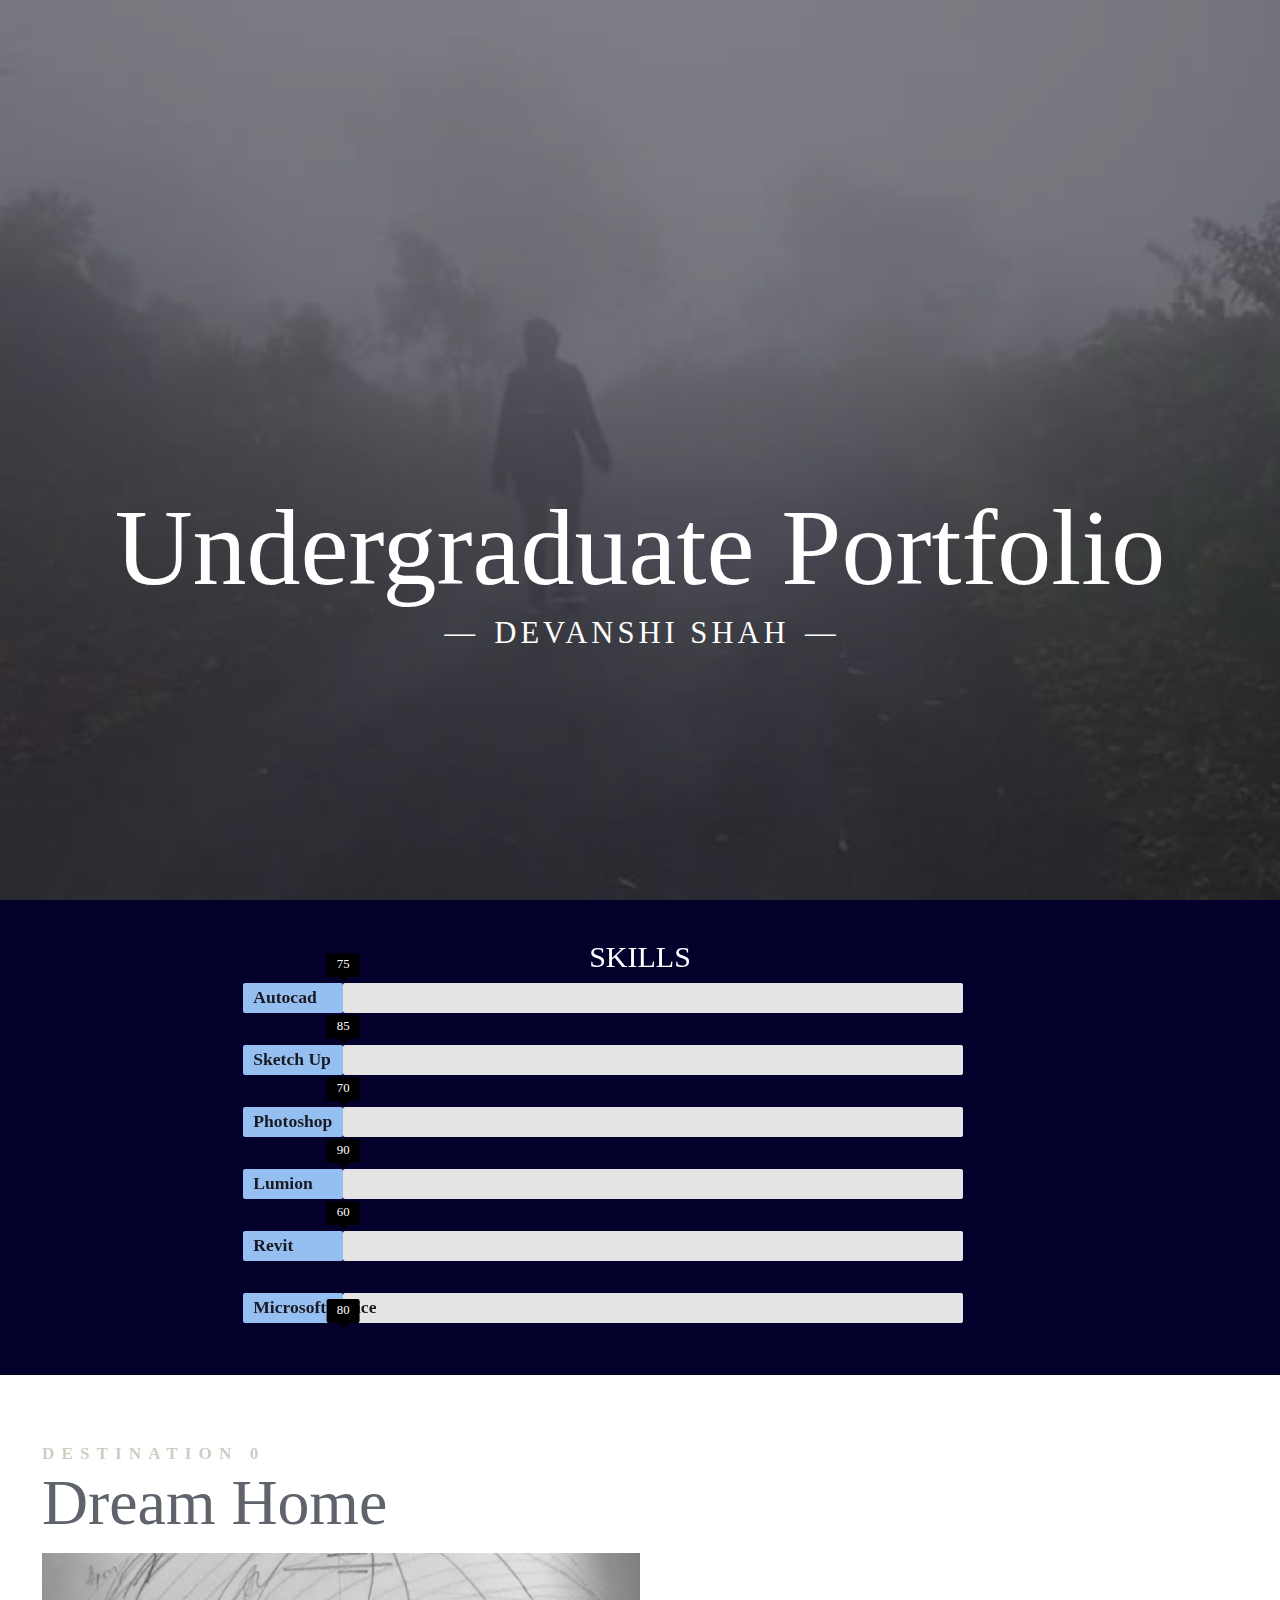
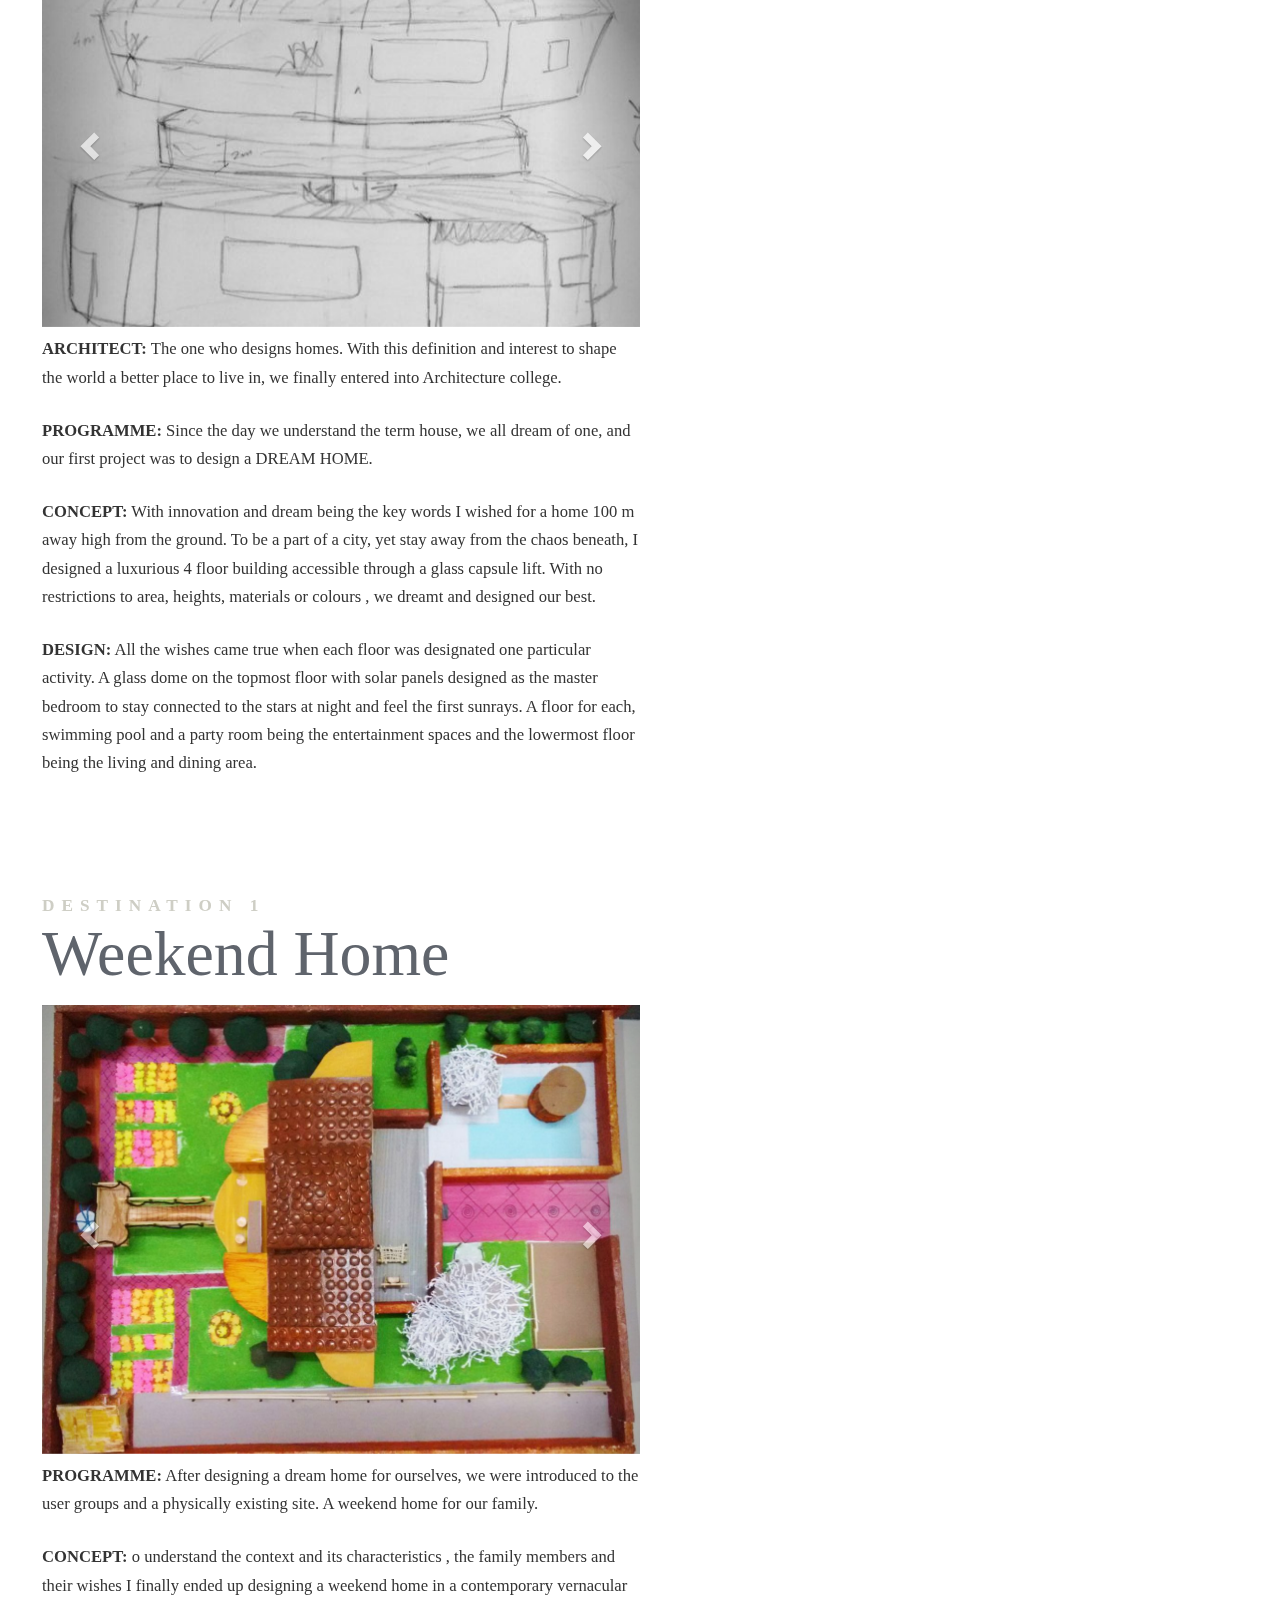
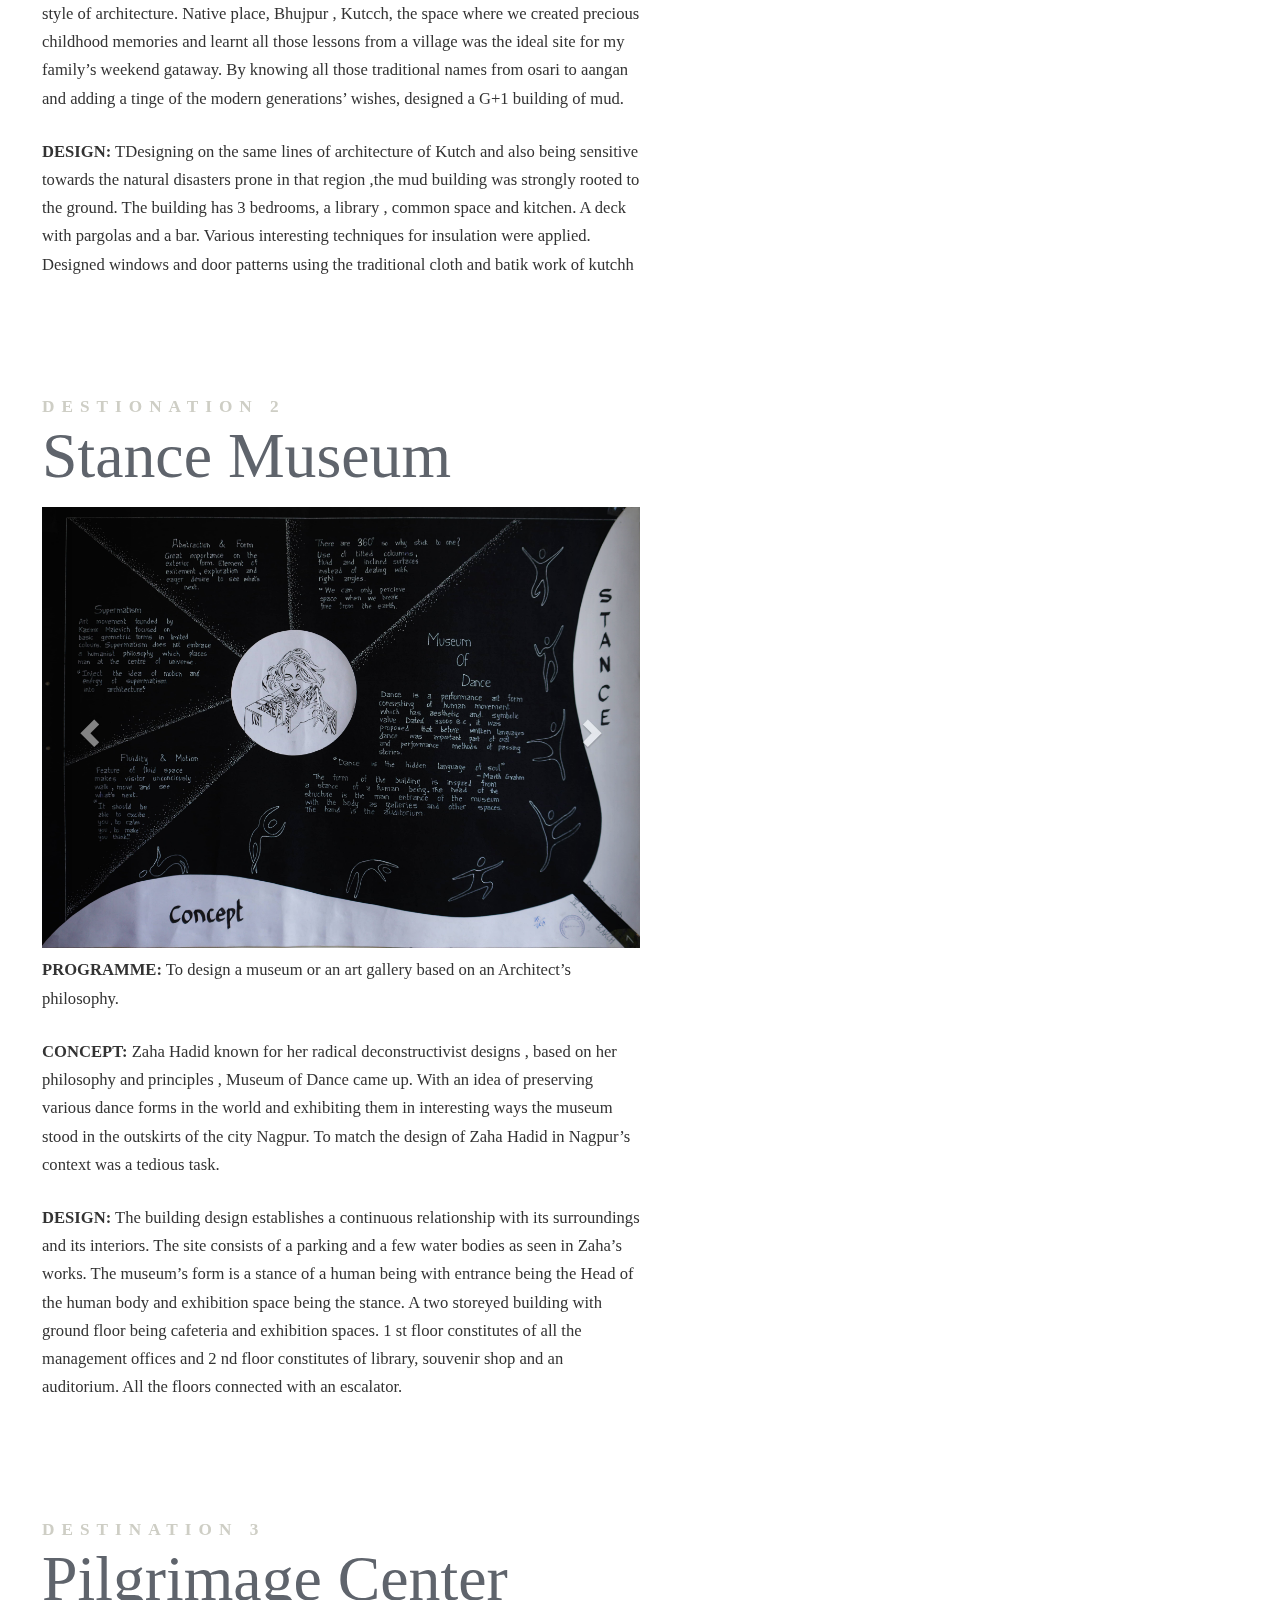
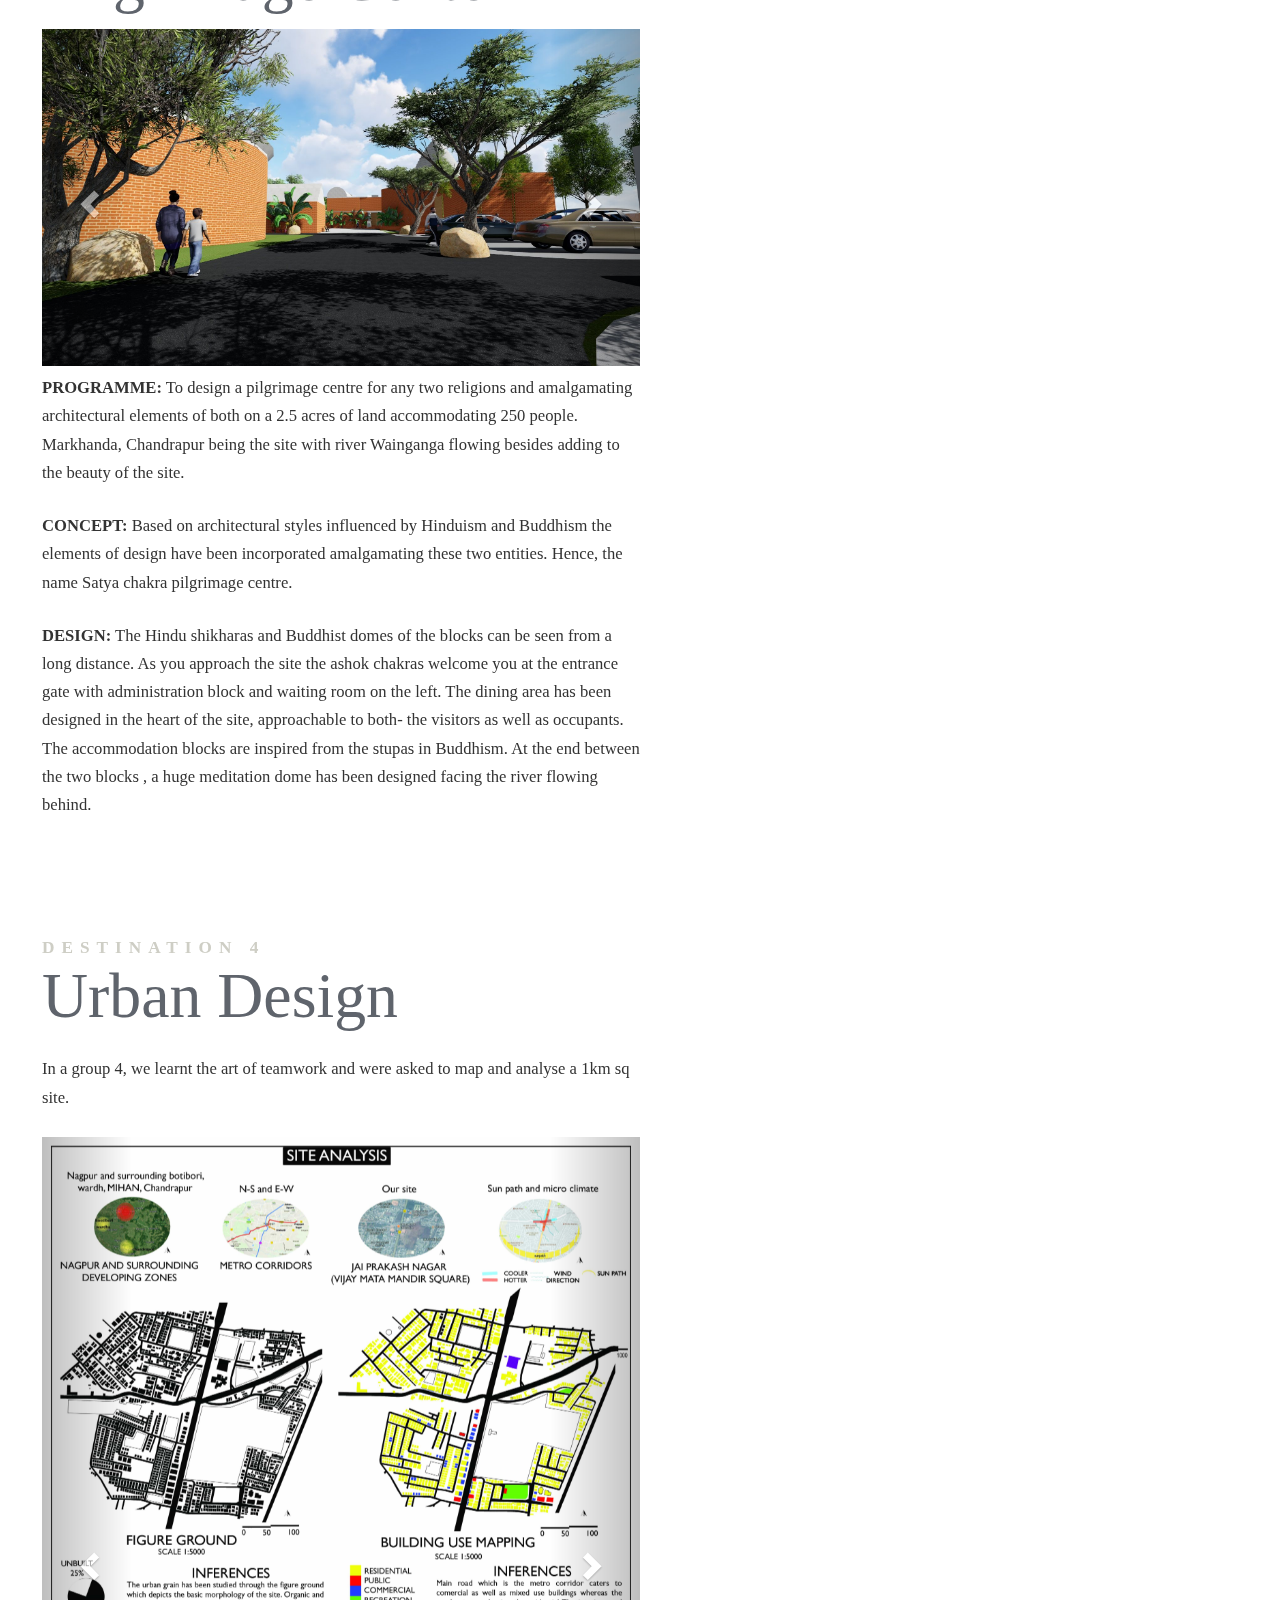
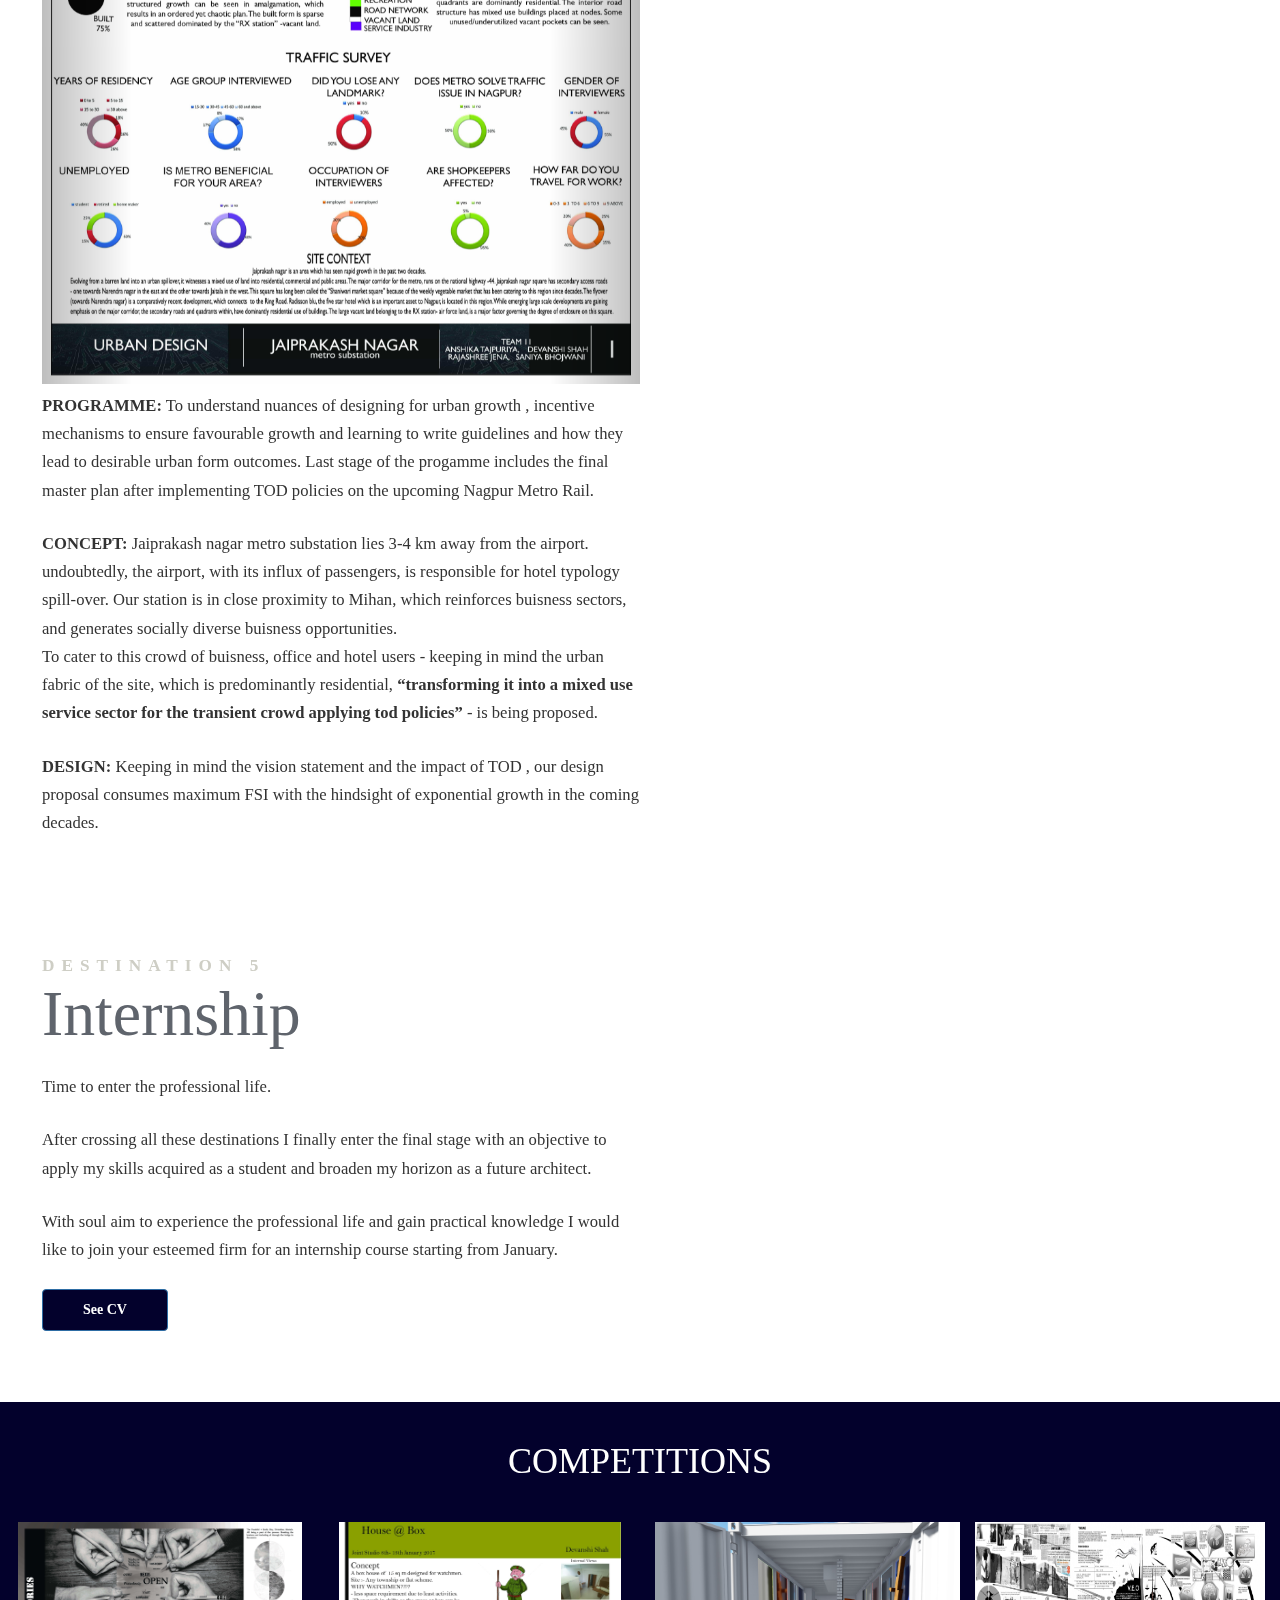
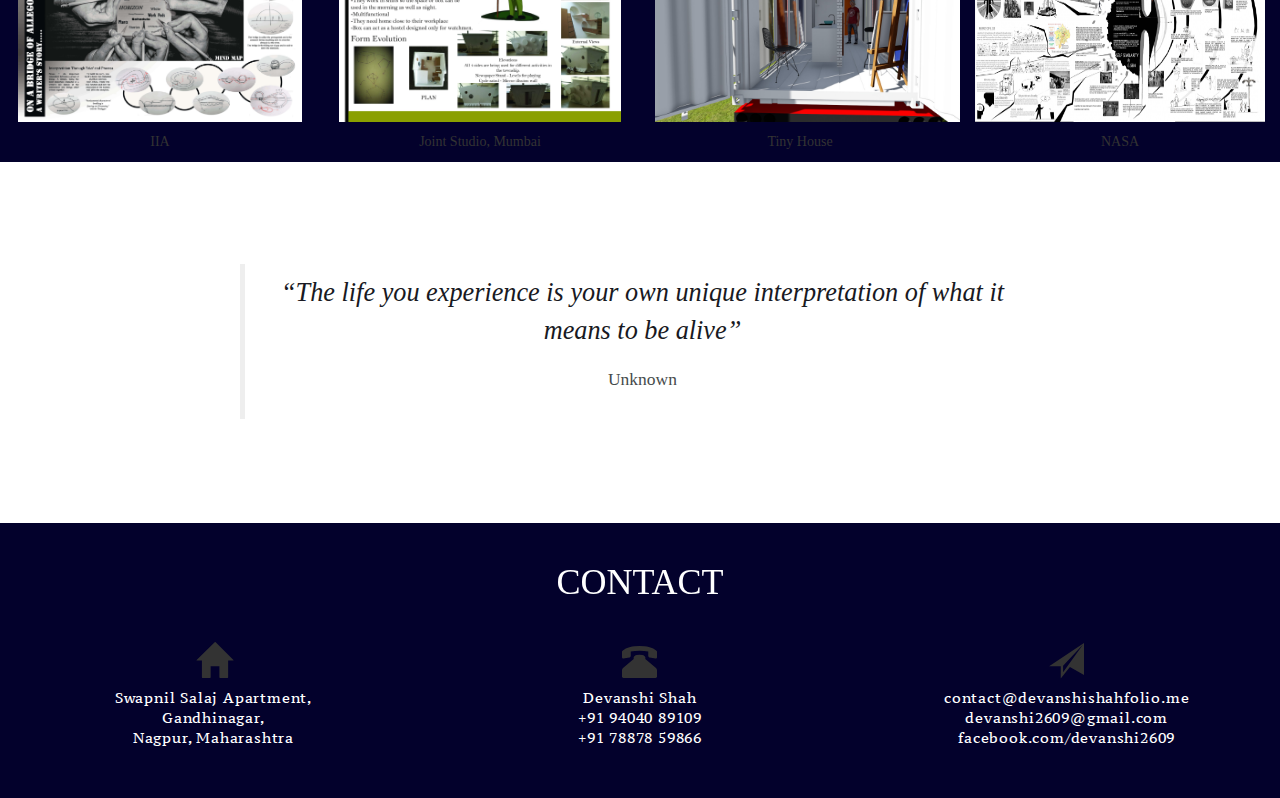
==== demo/index.html @ acbdb8b8 "uploading init website" ====
<!DOCTYPE html>
<html lang="en" class="no-js">

<head>
	<meta charset="UTF-8" />
	<meta http-equiv="X-UA-Compatible" content="IE=edge">
	<meta name="viewport" content="width=device-width, initial-scale=1.0, maximum-scale=1.0, user-scalable=no">
	<title>Devanshi</title>
	<meta name="description" content="" />
	<meta name="keywords" content=""/>
	<link rel="shortcut icon" href="favicon.ico">
	<link rel="stylesheet" type="text/css" href="css/bootstrap.css" />
	<link rel="stylesheet" type="text/css" href="css/normalize.css" />
	<link rel="stylesheet" type="text/css" href="css/style.css" />
	<script src="https://ajax.googleapis.com/ajax/libs/jquery/3.2.1/jquery.min.js"></script>
	<script src="https://maxcdn.bootstrapcdn.com/bootstrap/3.3.7/js/bootstrap.min.js"></script>
	<link rel="stylesheet" type="text/css" href="https://maxcdn.bootstrapcdn.com/bootstrap/3.3.5/css/bootstrap.min.css">
	<link rel="stylesheet" type="text/css" href="css/mystyle.css" />
	<script src="https://www.w3schools.com/lib/w3.js"></script>
	<link rel="stylesheet" type="text/css" href="//fonts.googleapis.com/css?family=PT+Serif+Caption" />

<style type="text/css">
	
/*--progress-bars--*/
.bar_group {
    position: relative;
	z-index: 0;
	left: 18%;
}
.bar_group__bar.thin::before{
	display: block;
	content: '';
	position: absolute;
	z-index: -1;
	width: 100%;
	height: 30px;
	-webkit-border-radius: 2px;
	border-radius: 2px;
	-moz-border-radius: 2px;
	background: #E4E4E4;
}
.bar_group__bar.thin {
	width: 0%;
	height: 30px;
	padding-left: 100px;
	-webkit-border-radius: 2px;
	border-radius: 2px;
	-moz-border-radius: 2px;
	background: #cecec5;
	margin-bottom: 10px;
	-webkit-transition: width 1s;
	transition: width 1s;
	-moz-transition: width 1s;
	margin-bottom: 2em !important;
}
.bar_label_max {
	position: absolute;
	right: 0;
	font-size: .8em;
	margin-top: 1em;
	color: #bdbdbd;
	display: none;
}
.bar_label_min {

    position: absolute;
    left: 0;
    font-size: .8em;
    margin-top: 1em;
	color: #bdbdbd;
	display: none;
}
.b_tooltip {
	-webkit-transition: all 5s;
	transition: all 5s;
	-moz-transition: all 5s;
	position: relative;
	float: left;
	left: 100%;
	padding: 4px 10px 7px 10px;
	background-color: #000;
	-webkit-transform: translateX(-50%) translateY(-30px);
	-ms-transform: translateX(-50%) translateY(-30px);
	transform: translateX(-50%) translateY(-30px);
	-moz-transform: translateX(-50%) translateY(-30px);
	-o-transform: translateX(-50%) translateY(-30px);
	-webkit-border-radius: 2px;
	border-radius: 2px;
	-moz-border-radius: 2px;
	line-height: 11px;
}
.b_tooltip span {
  color: #fff;
  font-size: 0.8em;
}
.b_tooltip--tri {
    width: 0;
    height: 0;
    position: absolute;
    content: '';
    bottom: -5px;
    left: 0;
    right: 0;
    margin: auto;
    display: block;
    border-style: solid;
    border-width: 5px 5px 0 5px;
    border-color: #000 transparent transparent transparent;
}
.b_label {
	font-weight: 600;
    margin-bottom: .5em;
    font-size: 1.1em;
	color: #e8e8e8;
	float: left;
	padding-left: 10px;
	padding-top: 2px;
	color: #181922;
}

/*.modal img:active {
	 -webkit-transform: scale(2);
}*/
</style>
</head>

<body>
	<div class="main">
		<header class="codrops-header">
			<h1 class="header-title"><span class="header-title__main" style="padding-top: 500px;"><br><br><br>Undergraduate Portfolio</span> <span class="header-title__part">Devanshi Shah</span></h1>
		</header>

		<div class="skills">
			<h2>SKILLS</h2>
			<div class="bar_group" style="width: 50%; font-size: 16px;">
				<div class='bar_group__bar thin' style="background-color: #96BFF1;" label='Autocad' show_values='true' tooltip='true' value='75'></div>
				<div class='bar_group__bar thin' style="background-color: #96BFF1;" label='Sketch Up' show_values='true' tooltip='true' value='85'></div>
				<div class='bar_group__bar thin' style="background-color: #96BFF1;" label='Photoshop' show_values='true' tooltip='true' value='70'></div>
				<div class='bar_group__bar thin' style="background-color: #96BFF1;" label='Lumion' show_values='true' tooltip='true' value='90'></div>
				<div class='bar_group__bar thin' style="background-color: #96BFF1;" label='Revit' show_values='true' tooltip='true' value='60'></div>
				<div class='bar_group__bar thin' style="background-color: #96BFF1" label='Microsoft Office' show_values='true' tooltip='true' value='80'></div>
			</div>
			<script src="js/bars.js"></script>
		</div>

		<div class="container"></div>
		<div class="text">

		<!-- Destination 0 -->
			<section class="js-section" data-zoom-middle="2">
				<h2><span class="title-up">Destination 0</span><span class="title-down">Dream Home</span></h2>
					<div id="myCarousel0" class="carousel slide" data-ride="carousel" data-interval="3000">
					    <div class="carousel-inner">
					      <div class="item active">
					        <img class="js-image" src="img/destination/dest0/1-thumb.jpg" alt="Los Angeles" style="width:100%;">
					      </div>

					      <div class="item">
					        <img class="js-image" src="img/destination/dest0/2-thumb.jpg" alt="Chicago" style="width:100%;">
					      </div>
					    
					      <div class="item">
					        <img class="js-image" src="img/destination/dest0/3-thumb.jpg" alt="New york" style="width:100%;">
					      </div>

					      <div class="item">
					        <img class="js-image" src="img/destination/dest0/4.jpg" alt="New york" style="width:100%;">
					      </div>

					      <div class="item">
					        <img class="js-image" src="img/destination/dest0/5.jpg" alt="New york" style="width:100%;">
					      </div>

					      <div class="item">
					        <img class="js-image" src="img/destination/dest0/6.jpg" alt="New york" style="width:100%;">
					      </div>

					      <div class="item">
					        <img class="js-image" src="img/destination/dest0/7.jpg" alt="New york" style="width:100%;">
					      </div>

					      <div class="item">
					        <img class="js-image" src="img/destination/dest0/8.jpg" alt="New york" style="width:100%;">
					      </div>
					    </div>

					    <!-- Left and right controls -->
					    <a class="left carousel-control" href="#myCarousel0" data-slide="prev">
					      <span class="glyphicon glyphicon-chevron-left"></span>
					    </a>
					    <a class="right carousel-control" href="#myCarousel0" data-slide="next">
					      <span class="glyphicon glyphicon-chevron-right"></span>
					    </a>
					  </div>
				<p><strong>ARCHITECT:</strong> The one who designs homes. With this definition and interest to shape the world a better
				place to live in, we finally entered into Architecture college.</p>
				<p><strong>PROGRAMME:</strong> Since the day we understand the term house, we all dream of one, and our first
				project was to design a DREAM HOME.</p>
				<p><strong>CONCEPT:</strong> With innovation and dream being the key words I wished for a home 100 m away high
				from the ground. To be a part of a city, yet stay away from the chaos beneath, I designed a luxurious
				4 floor building accessible through a glass capsule lift. With no restrictions to area, heights, materials
				or colours , we dreamt and designed our best.</p>
				<p><strong>DESIGN:</strong> All the wishes came true when each floor was designated one particular activity. A glass
				dome on the topmost floor with solar panels designed as the master bedroom to stay connected to
				the stars at night and feel the first sunrays. A floor for each, swimming pool and a party room being
				the entertainment spaces and the lowermost floor being the living and dining area.</p>
			</section>

		<!-- Destination 1 -->
			<section class="js-section" data-zoom-start="2">
				<h2><span class="title-up">Destination 1</span><span class="title-down">Weekend Home</span></h2>
				
					<div id="myCarousel1" class="carousel slide" data-ride="carousel" data-interval="3000">
					    <div class="carousel-inner">
					      <div class="item active">
					        <img class="js-image" src="img/destination/dest1/1.jpeg" alt="Los Angeles" style="width:100%;">
					      </div>

					      <div class="item">
					        <img class="js-image" src="img/destination/dest1/2.jpeg" alt="Chicago" style="width:100%;">
					      </div>
					    
					      <div class="item">
					        <img class="js-image" src="img/destination/dest1/3.jpeg" alt="New york" style="width:100%;">
					      </div>

					      <div class="item">
					        <img class="js-image" src="img/destination/dest1/4.jpeg" alt="New york" style="width:100%;">
					      </div>

					      <div class="item">
					        <img class="js-image" src="img/destination/dest1/5.jpeg" alt="New york" style="width:100%;">
					      </div>

					      <div class="item">
					        <img class="js-image" src="img/destination/dest1/6.jpeg" alt="New york" style="width:100%;">
					      </div>

					      <div class="item">
					        <img class="js-image" src="img/destination/dest1/7.jpeg" alt="New york" style="width:100%;">
					      </div>

					      <div class="item">
					        <img class="js-image" src="img/destination/dest1/8.jpeg" alt="New york" style="width:100%;">
					      </div>

					      <div class="item">
					        <img class="js-image" src="img/destination/dest1/9-thumb.jpeg" alt="New york" style="width:100%;">
					      </div>
					    </div>

					    <!-- Left and right controls -->
					    <a class="left carousel-control" href="#myCarousel1" data-slide="prev">
					      <span class="glyphicon glyphicon-chevron-left"></span>
					    </a>
					    <a class="right carousel-control" href="#myCarousel1" data-slide="next">
					      <span class="glyphicon glyphicon-chevron-right"></span>
					    </a>
					  </div>
				<p><strong>PROGRAMME:</strong> After designing a dream home for ourselves, we were introduced to the user groups and a physically existing site. A weekend home for our family.</p>
				<p><strong>CONCEPT:</strong> o understand the context and its characteristics , the family members and their wishes I finally ended up designing a weekend home in a contemporary vernacular style of architecture.
				Native place, Bhujpur , Kutcch, the space where we created precious childhood memories and learnt all those lessons from a village was the ideal site for my family’s weekend gataway. By knowing all those traditional names from osari to aangan and adding a tinge of the modern generations’ wishes, designed a G+1 building of mud.</p>
				<p><strong>DESIGN:</strong> TDesigning on the same lines of architecture of Kutch and also being sensitive towards the natural disasters prone in that region ,the mud building was strongly rooted to the ground. The
				building has 3 bedrooms, a library , common space and kitchen. A deck with pargolas and a bar. Various interesting techniques for insulation were applied. Designed windows and door patterns using the traditional cloth and batik work of kutchh</p>	
			</section>

			<!-- Destination 2  -->
			<section class="js-section" data-zoom-start="2.5" data-stay="true">
				<h2><span class="title-up">Destionation 2</span><span class="title-down">Stance Museum</span></h2>
				
				<div id="myCarousel2" class="carousel slide" data-ride="carousel" data-interval="3000">
				    <div class="carousel-inner">
				      <div class="item active">
					        <img class="js-image" src="img/destination/dest2/1.jpg" alt="Los Angeles" style="width:100%;">
					      </div>

					      <div class="item">
					        <img class="js-image" src="img/destination/dest2/2.jpg" alt="Chicago" style="width:100%;">
					      </div>
					    
					      <div class="item">
					        <img class="js-image" src="img/destination/dest2/3.jpg" alt="New york" style="width:100%;">
					      </div>

					      <div class="item">
					        <img class="js-image" src="img/destination/dest2/4.jpg" alt="New york" style="width:100%;">
					      </div>

					      <div class="item">
					        <img class="js-image" src="img/destination/dest2/5.jpg" alt="New york" style="width:100%;">
					      </div>

					      <div class="item">
					        <img class="js-image" src="img/destination/dest2/6.jpg" alt="New york" style="width:100%;">
					      </div>

					      <div class="item">
					        <img class="js-image" src="img/destination/dest2/7.jpg" alt="New york" style="width:100%;">
					      </div>

					      <div class="item">
					        <img class="js-image" src="img/destination/dest2/8.jpg" alt="New york" style="width:100%;">
					      </div>

					      <div class="item">
					        <img class="js-image" src="img/destination/dest2/9.jpg" alt="New york" style="width:100%;">
					      </div>
				    </div>

				    <!-- Left and right controls -->
				    <a class="left carousel-control" href="#myCarousel2" data-slide="prev">
				      <span class="glyphicon glyphicon-chevron-left"></span>
				    </a>
				    <a class="right carousel-control" href="#myCarousel2" data-slide="next">
				      <span class="glyphicon glyphicon-chevron-right"></span>
				    </a>
				</div>
				</section>
				<section class="js-section" data-zoom-start="1.5">
				<p><strong>PROGRAMME:</strong> To design a museum or an art gallery based on an Architect’s philosophy.</p>
				<p><strong>CONCEPT:</strong> Zaha Hadid known for her radical deconstructivist designs , based on her philosophy and principles , Museum of Dance came up. With an idea of preserving various dance forms in the world and exhibiting them in interesting ways the museum stood in the outskirts of the city Nagpur. To
				match the design of Zaha Hadid in Nagpur’s context was a tedious task.</p>
				<p><strong>DESIGN:</strong> The building design establishes a continuous relationship with its surroundings and its interiors. The site consists of a parking and a few water bodies as seen in Zaha’s works. The
				museum’s form is a stance of a human being with entrance being the Head of the human body and
				exhibition space being the stance. A two storeyed building with ground floor being cafeteria and
				exhibition spaces. 1 st floor constitutes of all the management offices and 2 nd floor constitutes of
				library, souvenir shop and an auditorium. All the floors connected with an escalator.</p>	  
			</section>

			
			<!-- Destination 3 -->
			<section class="js-section" data-zoom-start="1.5">
				<h2><span class="title-up">Destination 3</span><span class="title-down">Pilgrimage Center</span></h2>
				
				<div id="myCarousel3" class="carousel slide" data-ride="carousel" data-interval="3000">
				    <div class="carousel-inner">
				      <div class="item active">
					        <img class="js-image" src="img/destination/dest3/1.jpg" alt="Los Angeles" style="width:100%;">
					      </div>

					      <div class="item">
					        <img class="js-image" src="img/destination/dest3/2.jpg" alt="Chicago" style="width:100%;">
					      </div>
					    
					      <div class="item">
					        <img class="js-image" src="img/destination/dest3/3.jpg" alt="New york" style="width:100%;">
					      </div>

					      <div class="item">
					        <img class="js-image" src="img/destination/dest3/4.jpg" alt="New york" style="width:100%;">
					      </div>

					      <div class="item">
					        <img class="js-image" src="img/destination/dest3/5.jpg" alt="New york" style="width:100%;">
					      </div>

					      <div class="item">
					        <img class="js-image" src="img/destination/dest3/6.jpg" alt="New york" style="width:100%;">
					      </div>

					      <div class="item">
					        <img class="js-image" src="img/destination/dest3/7.jpg" alt="New york" style="width:100%;">
					      </div>

					      <div class="item">
					        <img class="js-image" src="img/destination/dest3/8.jpg" alt="New york" style="width:100%;">
					      </div>

					      <div class="item">
					        <img class="js-image" src="img/destination/dest3/9.jpg" alt="New york" style="width:100%;">
					      </div>

					      <div class="item">
					        <img class="js-image" src="img/destination/dest3/10.jpg" alt="New york" style="width:100%;">
					      </div>

					      <div class="item">
					        <img class="js-image" src="img/destination/dest3/11.jpg" alt="New york" style="width:100%;">
					      </div>

					      <div class="item">
					        <img class="js-image" src="img/destination/dest3/12.jpg" alt="New york" style="width:100%;">
					      </div>
				    </div>

				    <!-- Left and right controls -->
				    <a class="left carousel-control" href="#myCarousel3" data-slide="prev">
				      <span class="glyphicon glyphicon-chevron-left"></span>
				    </a>
				    <a class="right carousel-control" href="#myCarousel3" data-slide="next">
				      <span class="glyphicon glyphicon-chevron-right"></span>
				    </a>
				</div>

				<p><strong>PROGRAMME:</strong> To design a pilgrimage centre for any two religions and amalgamating architectural elements of both on a 2.5 acres of land accommodating 250 people. Markhanda, Chandrapur being
				the site with river Wainganga flowing besides adding to the beauty of the site.</p>
				<p><strong>CONCEPT:</strong> Based on architectural styles influenced by Hinduism and Buddhism the elements of
				design have been incorporated amalgamating these two entities. Hence, the name Satya chakra pilgrimage centre.</p>
				<p><strong>DESIGN:</strong> The Hindu shikharas and Buddhist domes of the blocks can be seen from a long distance. As you approach the site the ashok chakras welcome you at the entrance gate with administration
				block and waiting room on the left. The dining area has been designed in the heart of the site, approachable to both- the visitors as well as occupants. The accommodation blocks are inspired from the stupas in Buddhism. At the end between the two blocks , a huge meditation dome has been designed facing the river flowing behind.</p>	  
			</section>

			<!-- Destination 4 -->
			<section class="js-section" data-zoom-start="1.5" data-zoom-middle="1" data-icon="img/plane.svg">
				<h2><span class="title-up">Destination 4</span><span class="title-down">Urban Design</span></h2>
				<p>In a group 4, we learnt the art of teamwork and were asked to map and analyse a 1km sq site.</p>

				<div id="myCarousel4" class="carousel slide" data-ride="carousel" data-interval="3000">
				    <div class="carousel-inner">
				      <div class="item active">
				        <img class="js-image" src="img/destination/dest4/1.jpg" alt="New york" style="width:100%;">
				      </div>

				      <div class="item">
				        <img class="js-image" src="img/destination/dest4/2.jpg" alt="New york" style="width:100%;">
				      </div>

				      <div class="item">
				        <img class="js-image" src="img/destination/dest4/3.jpg" alt="New york" style="width:100%;">
				      </div>

				      <div class="item">
				        <img class="js-image" src="img/destination/dest4/4.jpg" alt="New york" style="width:100%;">
				      </div>

				      <div class="item">
				        <img class="js-image" src="img/destination/dest4/5.jpg" alt="New york" style="width:100%;">
				      </div>

				      <div class="item">
				        <img class="js-image" src="img/destination/dest4/6.jpg" alt="New york" style="width:100%;">
				      </div>

				      <div class="item">
				        <img class="js-image" src="img/destination/dest4/7.jpg" alt="New york" style="width:100%;">
				      </div>

				      <div class="item">
				        <img class="js-image" src="img/destination/dest4/8.jpg" alt="New york" style="width:100%;">
				      </div>

				    </div>

				    <!-- Left and right controls -->
				    <a class="left carousel-control" href="#myCarousel4" data-slide="prev">
				      <span class="glyphicon glyphicon-chevron-left"></span>
				    </a>
				    <a class="right carousel-control" href="#myCarousel4" data-slide="next">
				      <span class="glyphicon glyphicon-chevron-right"></span>
				    </a>
				</div>
				
				<p><strong>PROGRAMME:</strong> To understand nuances of designing for urban growth , incentive mechanisms to
				ensure favourable growth and learning to write guidelines and how they lead to desirable urban form outcomes. Last stage of the progamme includes the final master plan after implementing TOD policies on the upcoming Nagpur Metro Rail.</p>
				<p><strong>CONCEPT:</strong> Jaiprakash nagar metro substation lies 3-4 km away from the airport. undoubtedly, the airport, with its influx of passengers, is responsible for hotel typology spill-over. Our station is in close proximity to Mihan, which reinforces buisness sectors, and generates socially diverse buisness opportunities.<br>
				To cater to this crowd of buisness, office and hotel users - keeping in mind the urban fabric of the
				site, which is predominantly residential, <strong>“transforming it into a mixed use service sector for the
				transient crowd applying tod policies”</strong> - is being proposed.</p>
				<p><strong>DESIGN:</strong> Keeping in mind the vision statement and the impact of TOD , our design proposal
				consumes maximum FSI with the hindsight of exponential growth in the coming decades.</p>	
			</section>

			<!-- Destination 5 -->
			<section class="js-section" data-zoom-start="1.2">
				<h2><span class="title-up">Destination 5</span><span class="title-down">Internship</span></h2>
				<p>Time to enter the professional life.</p>
				<!-- <figure>
					<img class="js-image" src="img/cv.jpg" />
				</figure> -->
				<p>After crossing all these destinations I finally enter the final stage with an objective to apply my skills
				acquired as a student and broaden my horizon as a future architect.</p>
				<p>With soul aim to experience the professional life and gain practical knowledge I would like to join
				your esteemed firm for an internship course starting from January.</p>
				<button class="btn btn-primary cv" onclick="showModal('img/cv.jpg')" alt="myCV">See CV</button>
			</section>

			<section class="js-section" data-stay="true" data-zoom-start="0.8"></section>
		</div>

	<!-- The Modal -->
	<div id="myModal" class="modal">
	  <span class="close closedButton">&times;</span>
	  <span class="glyphicon glyphicon-home closedButton"></span>
	  	<img class="modal-content" id="img01">
	  <div id="caption"></div>

	  <!-- <a class="left carousel-control" onclick="changeLeft()" >
	    <span class="glyphicon glyphicon-chevron-left"></span>
	  </a>
	  <a class="right carousel-control" onclick="changeRight()" >
	    <span class="glyphicon glyphicon-chevron-right"></span>
	  </a> -->

	</div>
	</div>
	<!-- /main -->


	<section class="competition">
		<div class="competition">
		<h1>COMPETITIONS</h1>
		<div class="col-md-3 indivCompetition">
			<img src="img/competition/iia/1.jpg" data-toggle="modal" data-target="#myModal1">
			<p>IIA</p>
		</div>
		<div class="col-md-3 indivCompetition">
			<img src="img/competition/joint/7.jpg" data-toggle="modal" data-target="#myModal3">
			<p>Joint Studio, Mumbai</p>
		</div>
		<div class="col-md-3 indivCompetition">
			<img src="img/competition/tinyhouse/1.jpg" data-toggle="modal" data-target="#myModal2">
			<p>Tiny House</p>
		</div>
		<div class="col-md-3 indivCompetition">
			<img src="img/competition/nasa/1.jpg" width="100%" data-toggle="modal" data-target="#myModal4">
			<p>NASA</p>
		</div>
		</div>
	</section>

		<div class="intro">
			<blockquote><em>“The life you experience is your own unique interpretation of what it means to be alive”</em><span>Unknown</span></blockquote>
		</div>

		<section class="competition">
			<div class="contact">
			<h1>CONTACT</h1>
			<div class="col-md-4 indivCompetition">
				<span class="glyphicon glyphicon-home"></span><p>Swapnil Salaj Apartment, <br> Gandhinagar, <br> Nagpur, Maharashtra</p>
			</div>
			<div class="col-md-4 indivCompetition">
				<span class="glyphicon glyphicon-phone-alt"></span><p>Devanshi Shah <br> +91 94040 89109<br> +91 78878 59866</p>
			</div>
			<div class="col-md-4 indivCompetition">
				<span class="glyphicon glyphicon-send"></span><p>contact@devanshishahfolio.me <br> devanshi2609@gmail.com<br> facebook.com/devanshi2609</p>
			</div>
			</div>
		</section>
	<script>
	w3.includeHTML();
	// Get the modal
	$(".js-image").click(function() {
		showModal(this.src)
	});
	function showModal(imgSrc) {
		var flag=0;
		var modal = document.getElementById('myModal');
		$('.modal-content').css("maxWidth", "900px");
		$('.modal-content').css("minHeight", "100%");
		// Get the image and insert it inside the modal - use its "alt" text as a caption
		//var img = document.getElementById(imgId.id);
		var modalImg = document.getElementById("img01");
		var captionText = document.getElementById("caption");
		modal.style.display = "block";
		if((imgSrc != (modalImg.src = imgSrc.replace("-thumb",""))) || (imgSrc.indexOf("dest4")!= -1)){
			flag=1;
			console.log("flag set");
		}
		captionText.innerHTML = "asdas";
		modal.style.zIndex = "10000";
		if(flag==1){
			$('.modal-content').css("maxWidth", "500px");
			$('.modal-content').css("minHeight", "800px");
		}
		
		// Get the <span> element that close closedButtons the modal
		var span = document.getElementsByClassName("closedButton")[0];

		// When the user clicks on <span> (x), close closedButton the modal
		span.onclick = function() { 
		    modal.style.display = "none";
		}
	}

	// $('.modal-content').click(function() {
	// 	var src = this.src.split("demo/");
	// 	window.location.href="hihi.html?image=" + (src[1]);
	// });

	</script>
</body>
<script src="../dist/app.js"></script>
<div class="partials" w3-include-html="partials/competitionModals.html"></div>
</html>
---- demo/css/style.css ----
@font-face {
	font-family: 'codropsicons';
	font-weight: normal;
	font-style: normal;
	src: url('../fonts/codropsicons/codropsicons.eot');
	src: url('../fonts/codropsicons/codropsicons.eot?#iefix') format('embedded-opentype'), url('../fonts/codropsicons/codropsicons.woff') format('woff'), url('../fonts/codropsicons/codropsicons.ttf') format('truetype'), url('../fonts/codropsicons/codropsicons.svg#codropsicons') format('svg');
}

*,
*:after,
*:before {
	-webkit-box-sizing: border-box;
	box-sizing: border-box;
}

.clearfix:before,
.clearfix:after {
	content: '';
	display: table;
}

.clearfix:after {
	clear: both;
}

body {
	font-family: 'Avenir Next', Avenir, 'Helvetica Neue', Helvetica, Arial, sans-serif;
	color: #5d5c56;
	background: #fff;
	-webkit-font-smoothing: antialiased;
	-moz-osx-font-smoothing: grayscale;
}

a {
	text-decoration: none;
	color: #47DBB4;
	outline: none;
}

a:hover,
a:focus {
	color: #33b996;
}

.hidden {
	position: absolute;
	overflow: hidden;
	width: 0;
	height: 0;
	pointer-events: none;
}


/* Canvas container */

.container {
	position: fixed;
	z-index: -1;
	top: 0;
	left: 0;
}


/* Header */

.codrops-header {
	position: relative;
	z-index: 1000;
	display: -webkit-flex;
	display: flex;
	-webkit-flex-direction: column;
	flex-direction: column;
	-webkit-justify-content: center;
	justify-content: center;
	-webkit-align-items: center;
	align-items: center;
	height: 100vh;
	min-height: 600px;
	padding: 2em 1em 4em;
	text-align: center;
	color: #fff;
	background: #181922 url(../img/journey/2.jpg) no-repeat center center;
	background-size: cover;
}

.codrops-header::before {
	content: '';
	position: absolute;
	top: 0;
	left: 0;
	width: 100%;
	height: 100%;
	background: rgba(24, 25, 34, 0.5);
}

.header-title {
	position: relative;
}

.header-title__main {
	font-family: Baskerville, 'Baskerville Old Face', 'Hoefler Text', Garamond, 'Times New Roman', serif;
	font-size: 3em;
	font-weight: 400;
	line-height: 1;
	margin: 0em 0 0.15em 0;
}

.header-title__part {
	font-family: Baskerville, 'Baskerville Old Face', 'Hoefler Text', Garamond, 'Times New Roman', serif;
	font-size: 0.85em;
	font-weight: 400;
	display: block;
	padding: 0.5em 0 2em;
	text-indent: 4px;
	letter-spacing: 4px;
	text-transform: uppercase;
}

.header-title__part::before,
.header-title__part::after {
	content: '\2014';
	padding: 0 0.5em;
}

.header-title__sub {
	font-size: 0.55em;
	font-weight: normal;
	display: block;
	max-width: 700px;
	margin: 0 auto;
	padding: 0.5em 0 1em;
	color: #d1d2d2;
}

.intro {
	font-family: Baskerville, 'Baskerville Old Face', 'Hoefler Text', Garamond, 'Times New Roman', serif;
	font-size: 2em;
	position: relative;
	z-index: 1000;
	display: -webkit-flex;
	display: flex;
	-webkit-flex-direction: column;
	flex-direction: column;
	-webkit-justify-content: center;
	justify-content: center;
	-webkit-align-items: center;
	align-items: center;
	height: 40vh;
	/*margin: 0 0 3em;*/
	padding: 3em;
	text-align: center;
	/*color: #fff;*/
	color: #181922;
	background-color: white;
	/*background: #181922;*/
}

.intro blockquote {
	max-width: 800px;
	margin: 0 auto;
}

.intro em {
	font-size: 1.5em;
}

.intro span {
	display: block;
	padding: 1em 0;
	color: #464b4b;
}


/* Top Navigation Style */

.codrops-links {
	position: relative;
	display: inline-block;
	text-align: center;
	white-space: nowrap;
}

.codrops-links::after {
	content: '';
	position: absolute;
	top: 0;
	left: 50%;
	width: 1px;
	height: 100%;
	background: rgba(255, 255, 255, 0.5);
	-webkit-transform: rotate3d(0, 0, 1, 22.5deg);
	transform: rotate3d(0, 0, 1, 22.5deg);
}

.codrops-icon {
	display: inline-block;
	width: 1.5em;
	margin: 0.5em;
	padding: 0em 0;
	text-decoration: none;
}

.codrops-icon span {
	display: none;
}

.codrops-icon:before {
	font-family: 'codropsicons';
	font-weight: normal;
	font-style: normal;
	font-variant: normal;
	line-height: 1;
	margin: 0 5px;
	text-transform: none;
	-webkit-font-smoothing: antialiased;
	speak: none;
}

.codrops-icon--drop:before {
	content: '\e001';
	color: #09c;
}

.codrops-icon--prev:before {
	content: '\e004';
}


/* Demo links */

.codrops-demos {
	margin: 2em 0 0;
}

.codrops-demos a {
	display: inline-block;
	margin: 0 0.5em;
}

.codrops-demos a.current-demo {
	color: #333;
}


/* Content */

.content {
	padding: 3em 0;
}


/* Related demos */

.content--related {
	position: relative;
	z-index: 1000;
	padding: 10em 2em;
	text-align: center;
	color: #fff;
	background: #181922;
}

.info {
	font-size: 1.65em;
	padding: 0 0 4em;
}

.media-item {
	display: inline-block;
	padding: 1em;
	vertical-align: top;
	-webkit-transition: color 0.3s;
	transition: color 0.3s;
}

.media-item__img {
	max-width: 100%;
	opacity: 0.6;
	-webkit-transition: opacity 0.3s;
	transition: opacity 0.3s;
}

.media-item:hover .media-item__img,
.media-item:focus .media-item__img {
	opacity: 1;
}

.media-item__title {
	font-size: 1em;
	margin: 0;
	padding: 0.5em;
}


/* Story */

.text {
	position: relative;
	z-index: 1000;
	padding: 5em 3em;
}

.text section {
	font-size: 1.25em;
	line-height: 1.7;
}

.text section h2 {
	font-size: 2.7em;
	font-weight: 400;
	margin: 0;
	text-align: left;
}

.text section:not(:first-child) h2 {
	padding: 2em 0 0 0;
}

.title-up {
	font-size: 0.365em;
	font-weight: bold;
	display: block;
	letter-spacing: 7px;
	text-transform: uppercase;
	color: #cecec5;
}

.title-down {
	font-family: Baskerville, 'Baskerville Old Face', 'Hoefler Text', Garamond, 'Times New Roman', serif;
	font-size: 1.35em;
	font-weight: 400;
	line-height: 0.9;
	display: block;
	padding: 0.15em 0 0.35em;
	color: #5f646c;
}

.text figure {
	margin: 1em 0 2em;
}

.text figure img {
	max-width: 100%;
}

.text figcaption {
	font-size: 0.85em;
	font-style: italic;
	padding: 1em 1.5em 0;
	text-align: center;
	color: #5f646c;
}

.text section p {
	font-size: 0.95em;
	margin: 0.5em 0 1.5em;
}

.text section p.text-intro {
	font-size: 1.3em;
	font-style: italic;
	line-height: 1.5;
	margin: 0.5em 0 1.25em;
	text-align: left;
	color: #9d9c95;
}

.text blockquote {
	font-family: Baskerville, 'Baskerville Old Face', 'Hoefler Text', Garamond, 'Times New Roman', serif;
	font-size: 2em;
	line-height: 1.5;
	position: relative;
	text-align: left;
	color: #939997;
}

.text blockquote::before {
	content: '\201C';
	font-size: 2.5em;
	font-style: italic;
	line-height: 1;
	position: absolute;
	top: -0.15em;
	right: 100%;
	margin: 0 0.075em 0 0;
	color: #f0f3f3;
}

.text blockquote span {
	font-family: 'Avenir Next', Avenir, 'Helvetica Neue', Helvetica, Arial, sans-serif;
	font-size: 0.5em;
	white-space: nowrap;
	color: #cbcece;
}

.js-section {
	width: 50%;
	max-width: 700px;
}

.js-gallery {
	padding-top: 50px;
	padding-bottom: 50px;
}

.js-gallery-content {
	font-size: 0;
	text-align: center;
}

.js-gallery-content img {
	max-width: 100%;
	margin: 10px 0;
}

@media(max-width: 720px) {
	.header-title {
		font-size: 1.5em;
	}
	.intro {
		font-size: 1.25em;
		height: auto;
		padding: 1em;
	}
	.text {
		font-size: 0.85em;
		padding: 2em;
		text-align: justify;
	}
	.text section h2 {
		font-size: 1.85em;
	}
	.text blockquote {
		font-size: 1.45em;
	}
	.js-section {
		width: 100%;
		max-width: none;
	}
}
---- demo/css/mystyle.css ----
.modal {
    display: none; /* Hidden by default */
    position: fixed; /* Stay in place */
    z-index: 1; /* Sit on top */
    padding-top: 100px; /* Location of the box */
    left: 0;
    top: 0;
    width: 100%; /* Full width */
    height: 100%; /* Full height */
    overflow: auto; /* Enable scroll if needed */
    background-color: rgb(0,0,0); /* Fallback color */
    background-color: rgba(0,0,0,0.9); /* Black w/ opacity */
}

/* Modal Content (image) */
.modal-content {
    margin: auto;
    display: block;
    width: 100%;
    max-width: 800px;
}

/* Caption of Modal Image */
#caption {
    margin: auto;
    display: block;
    width: 80%;
    max-width: 700px;
    text-align: center;
    color: #ccc;
    padding: 10px 0;
    height: 20px;
}

/* Add Animation */
.modal-content, #caption {    
    -webkit-animation-name: zoom;
    -webkit-animation-duration: 0.6s;
    animation-name: zoom;
    animation-duration: 0.6s;
}

@-webkit-keyframes zoom {
    from {-webkit-transform:scale(0)} 
    to {-webkit-transform:scale(1)}
}

@keyframes zoom {
    from {transform:scale(0)} 
    to {transform:scale(1)}
}

/* The Close Button */
.close {
    position: absolute;
    top: 15px;
    right: 35px;
    color: #f1f1f1;
    font-size: 60px;
    font-weight: bold;
    transition: 0.3s;
    z-index: 1000;
}

.close:hover,
.close:focus {
    color: #bbb;
    text-decoration: none;
    cursor: pointer;
}
.modal img{
	margin-top: -50px;
	max-height: 600px;
}
/* 100% Image Width on Smaller Screens */
@media only screen and (max-width: 700px){
    .modal-content {
        width: 100%;
    }
}

section.competition {
    background-color: #03012C;
    border-top: 1px solid white;
    text-align: center;
}
section.competition h1{
    margin: 0px;
    padding: 40px;
    color: white;
    /*border-bottom: 1px solid white;*/
}

section.competition div{
    margin: 0px;
    background-color: #03012C;
}

div.indivCompetition {
    /*border-right: 1px solid white;*/
}

div.indivCompetition .glyphicon{
    font-size: 35px;
    margin-bottom: 10px;
}
div.indivCompetition img{
    height: 200px;
    margin-bottom: 10px;
}

div.indivCompetition img:hover + p{
    color: white;
    font-weight: 600;    
}

#myModal2 img {
    height: 500px;
    width: 500px;
}

button.close {
    color: black;
}

.skills {
    font-family: Baskerville, 'Baskerville Old Face', 'Hoefler Text', Garamond, 'Times New Roman', serif;
    text-align: center;
    color: #fff;
    background: #03012C;
    padding: 20px;
}

button.cv {
   background-color: #03012C;
   padding: 10px 40px 10px 40px;
   color: white;
   font-weight: 600;
}
button.cv:focus,
button.cv:active,
button.cv:hover {
   background-color: #cecec5;
   color: #181922;
   font-weight: 600;
}

.contact p{
    background-color: #03012C;
    color: white;
    padding-bottom: 40px;
    font-family: "PT Serif Caption";
    letter-spacing: 0.8px;
}

img:hover {
    cursor: pointer;
}

body {
    font-family: Baskerville, 'Baskerville Old Face', 'Hoefler Text', Garamond, 'Times New Roman', serif;
}
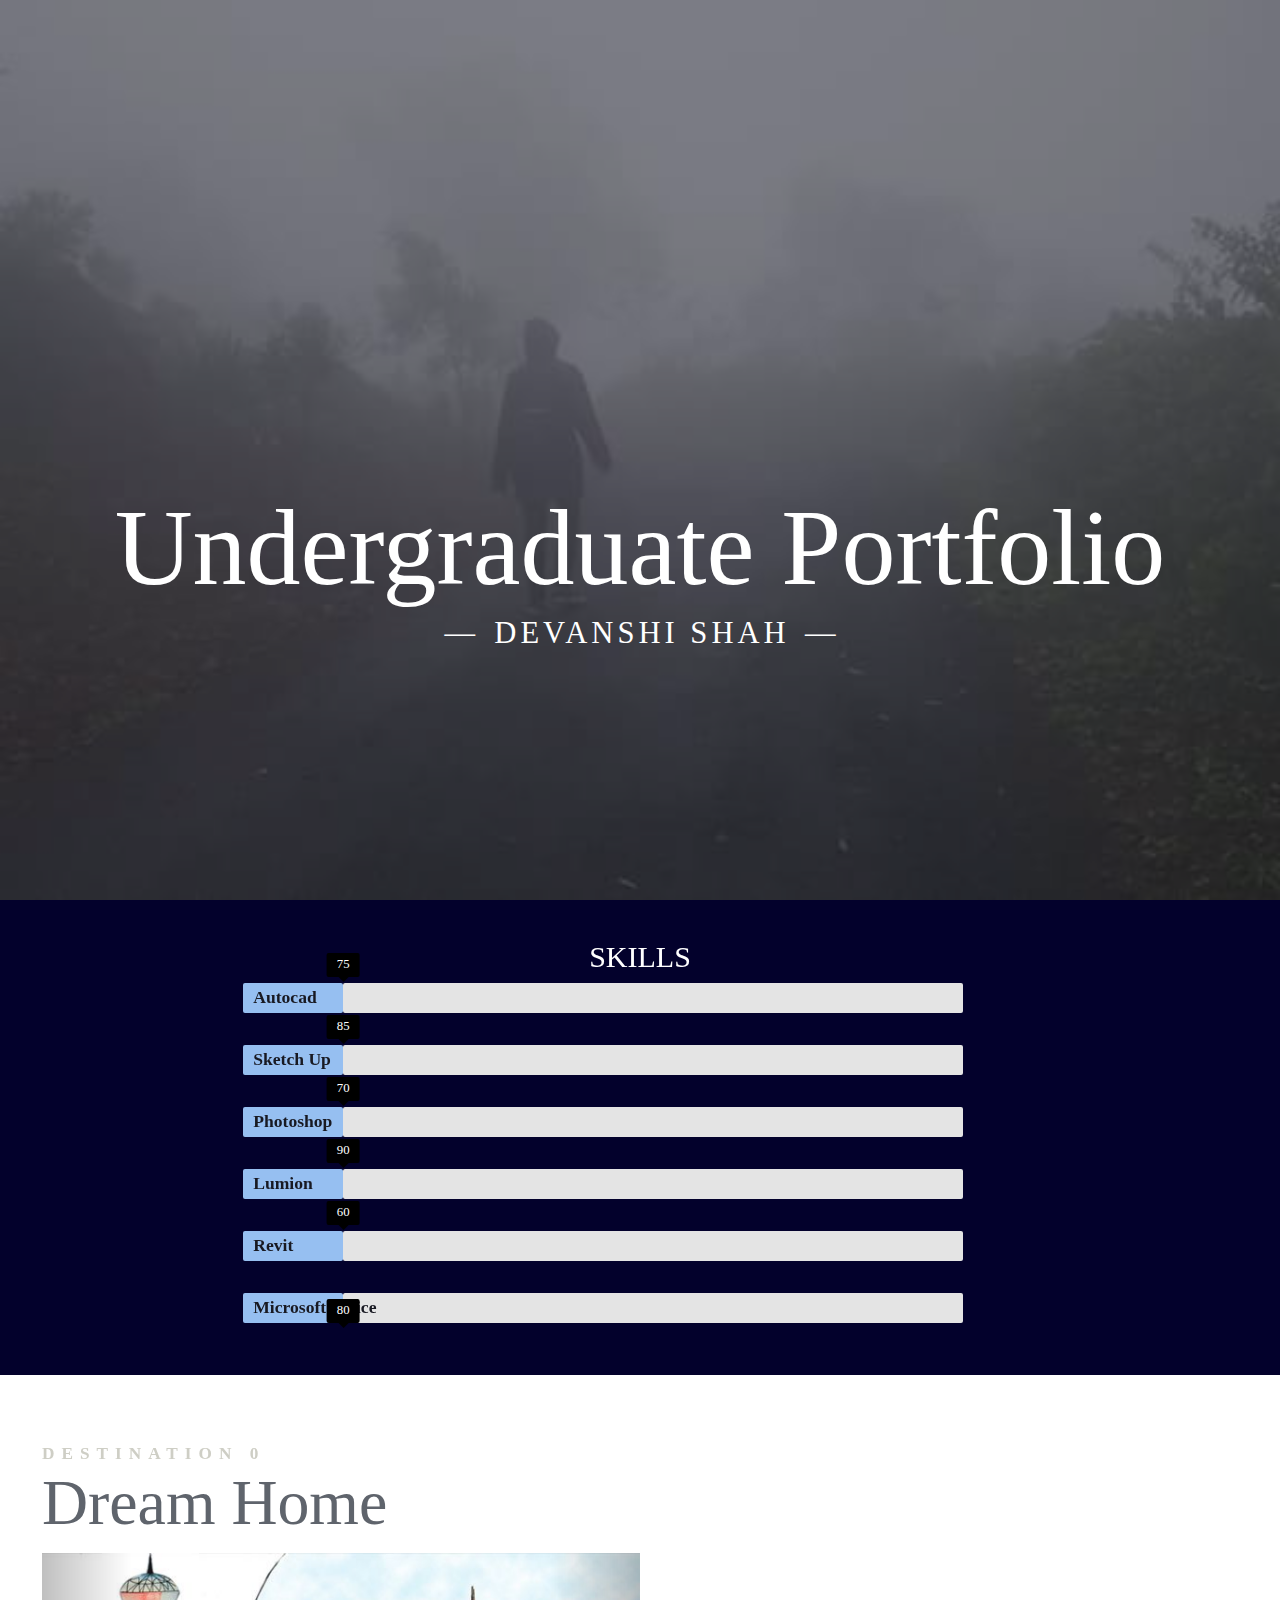
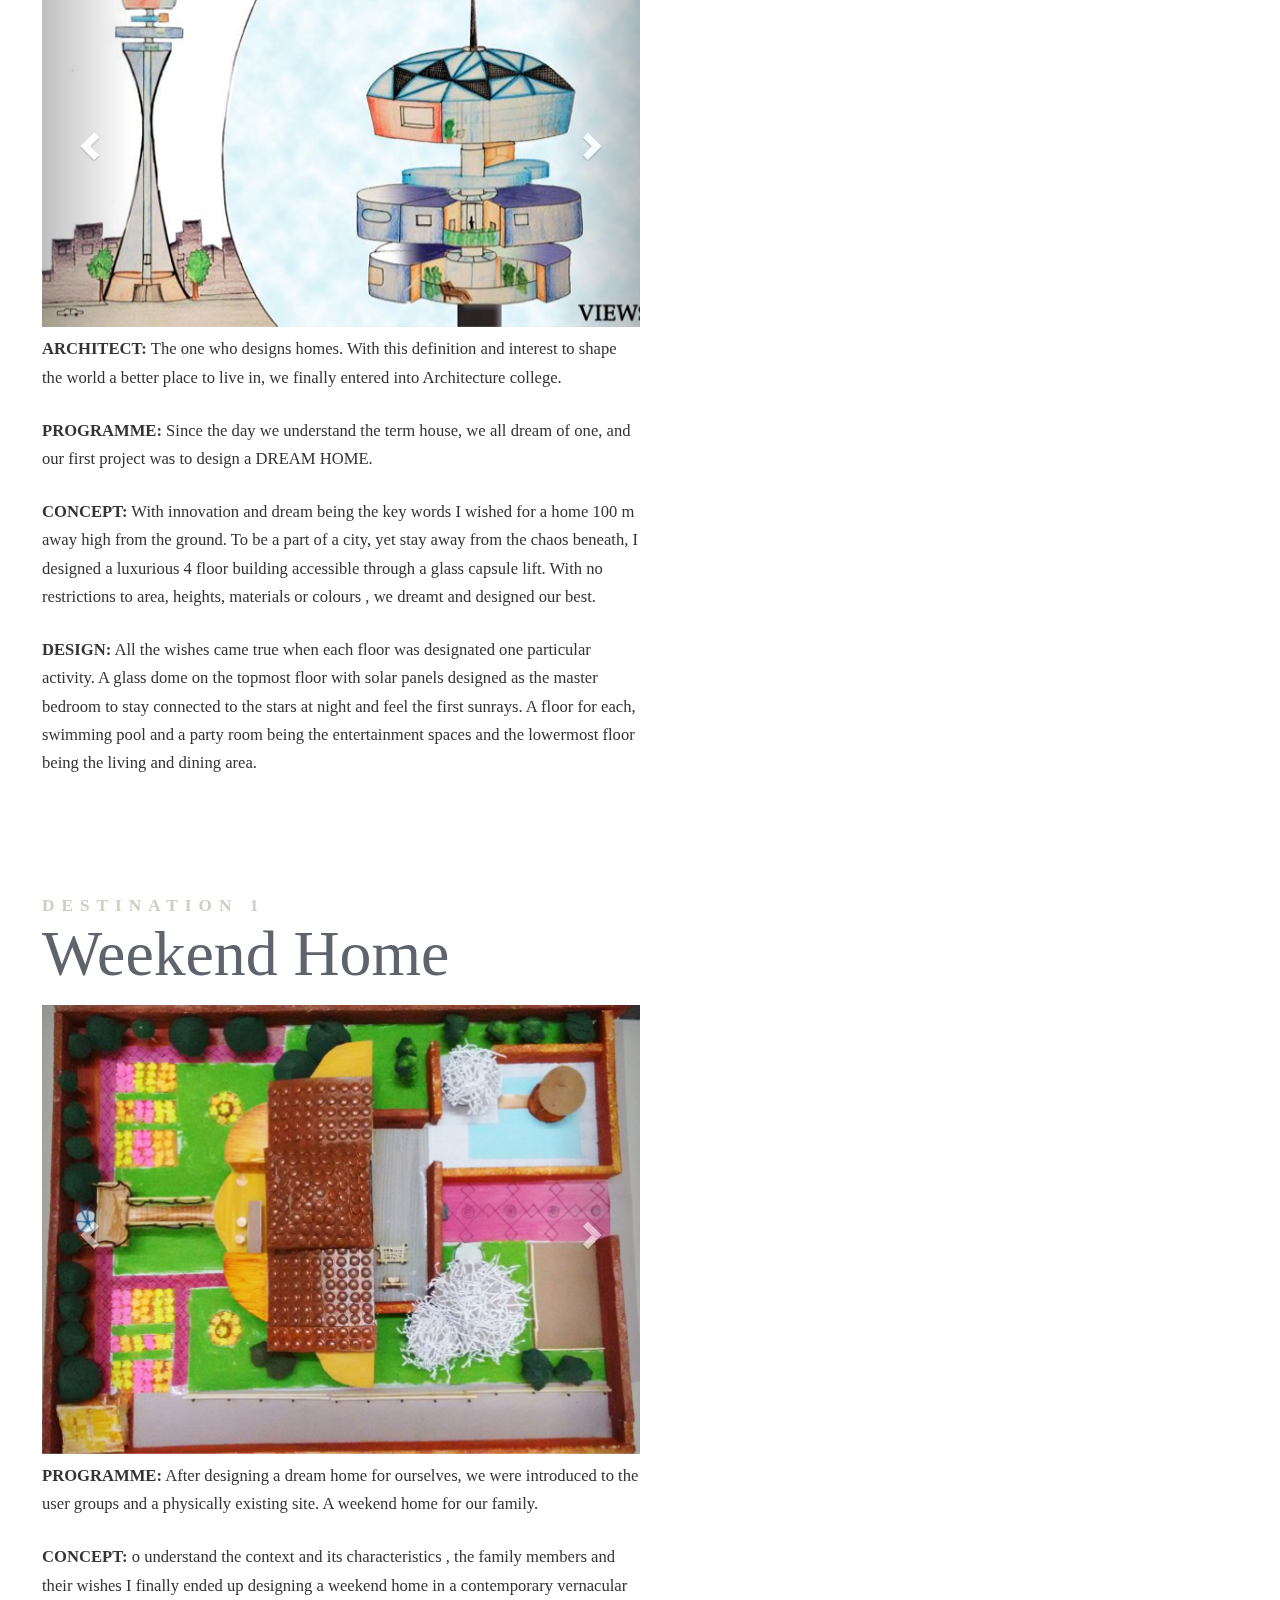
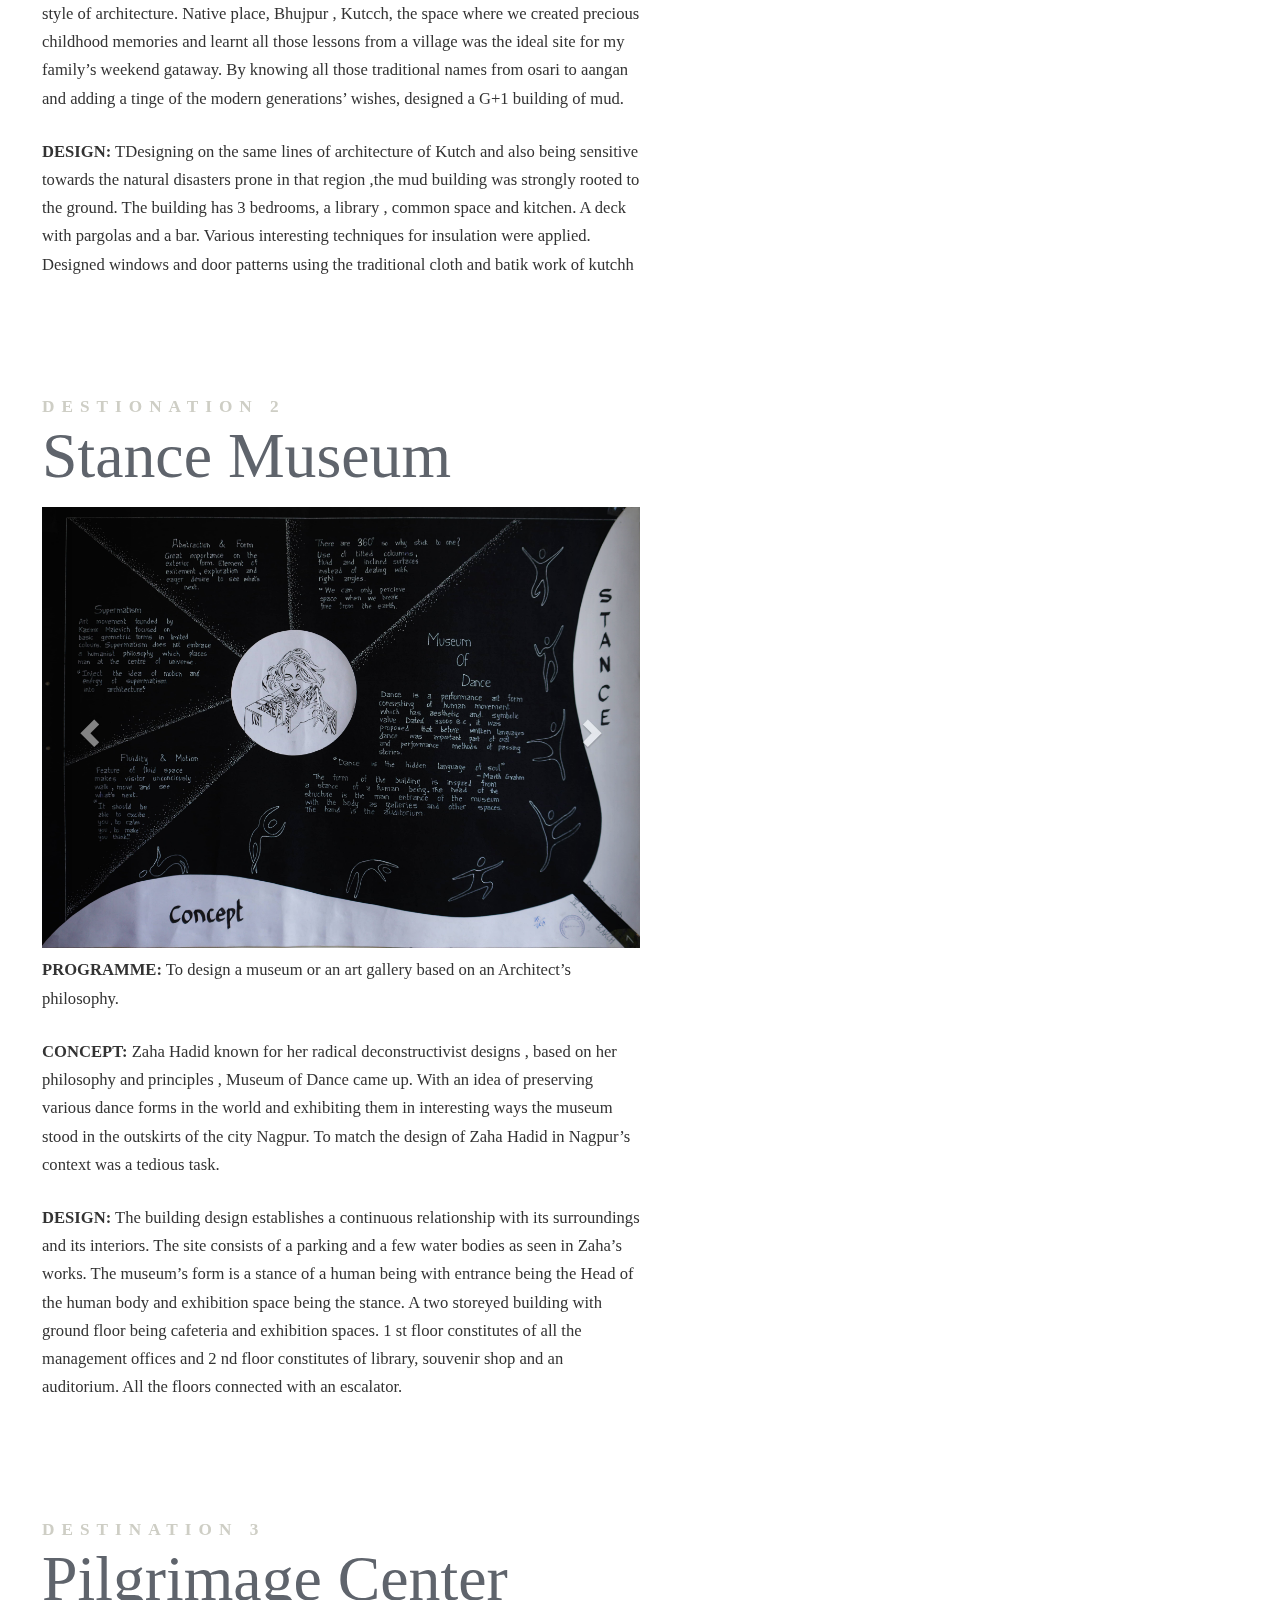
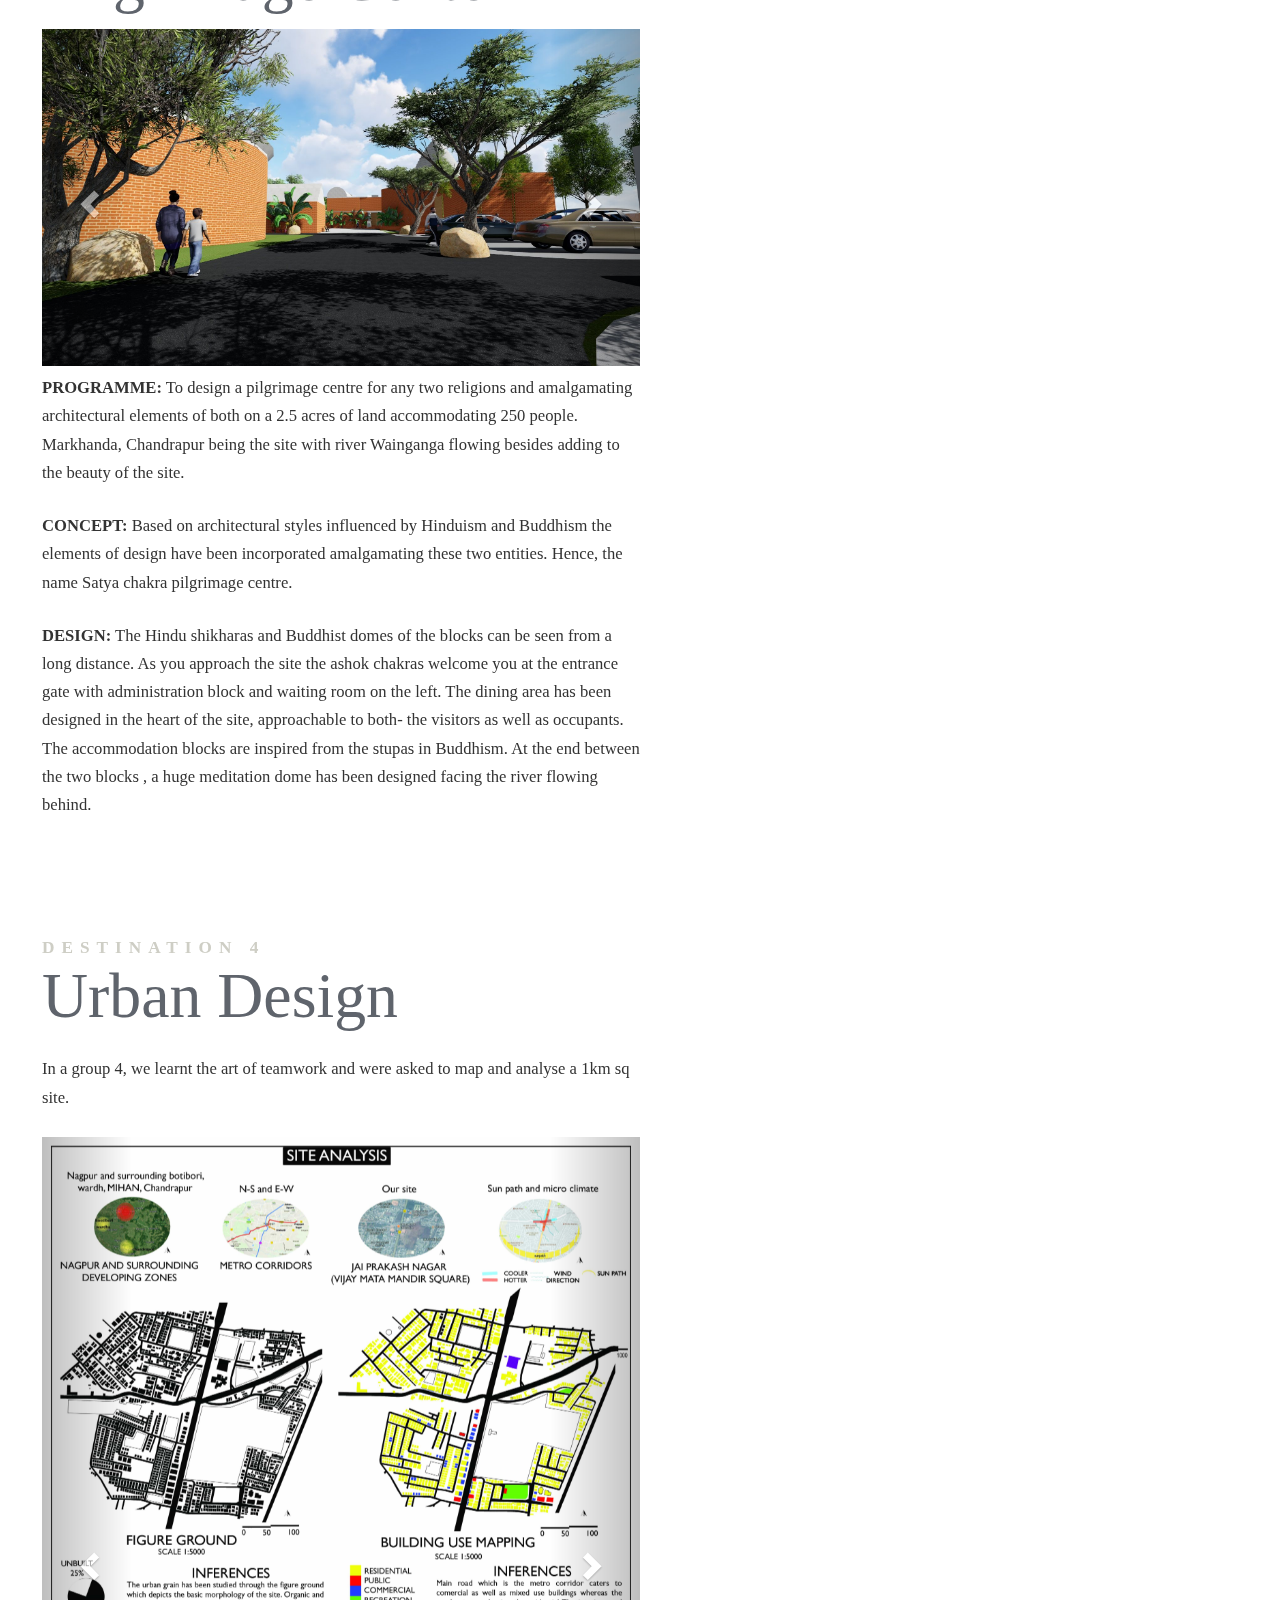
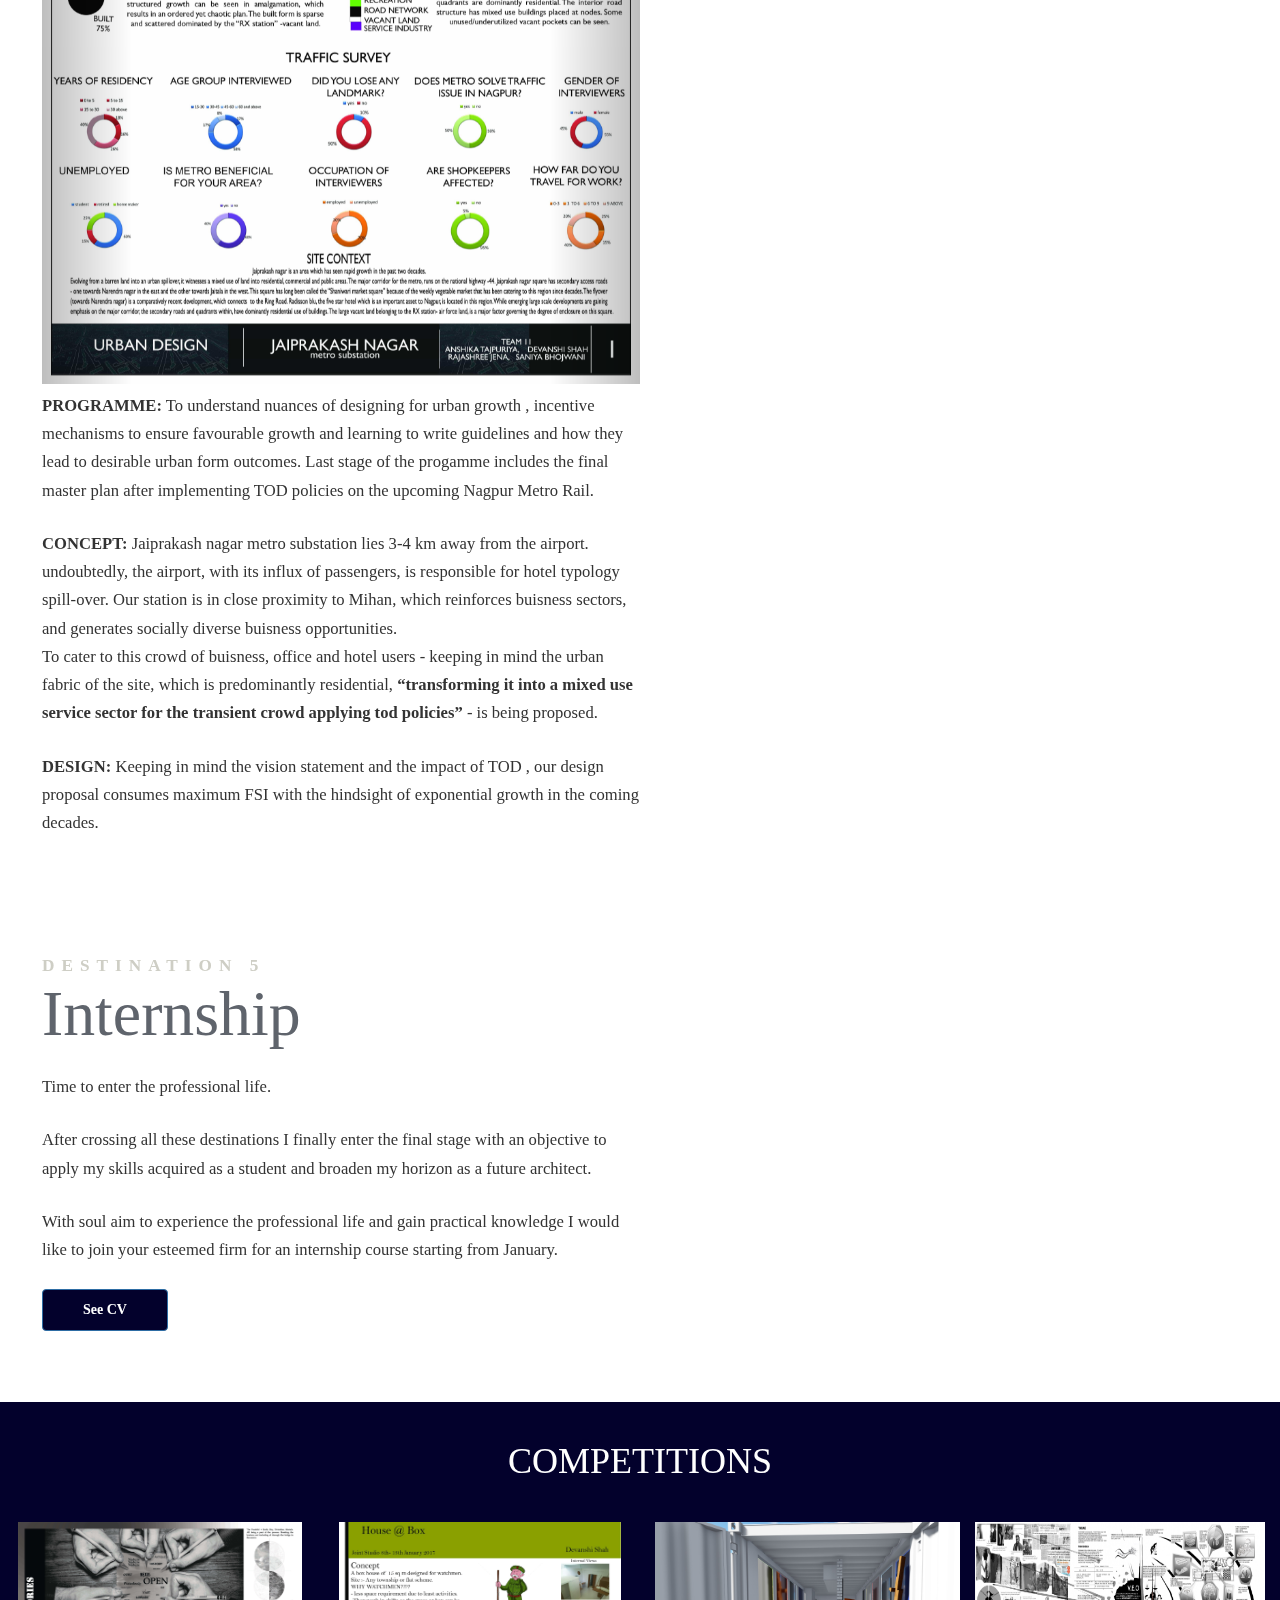
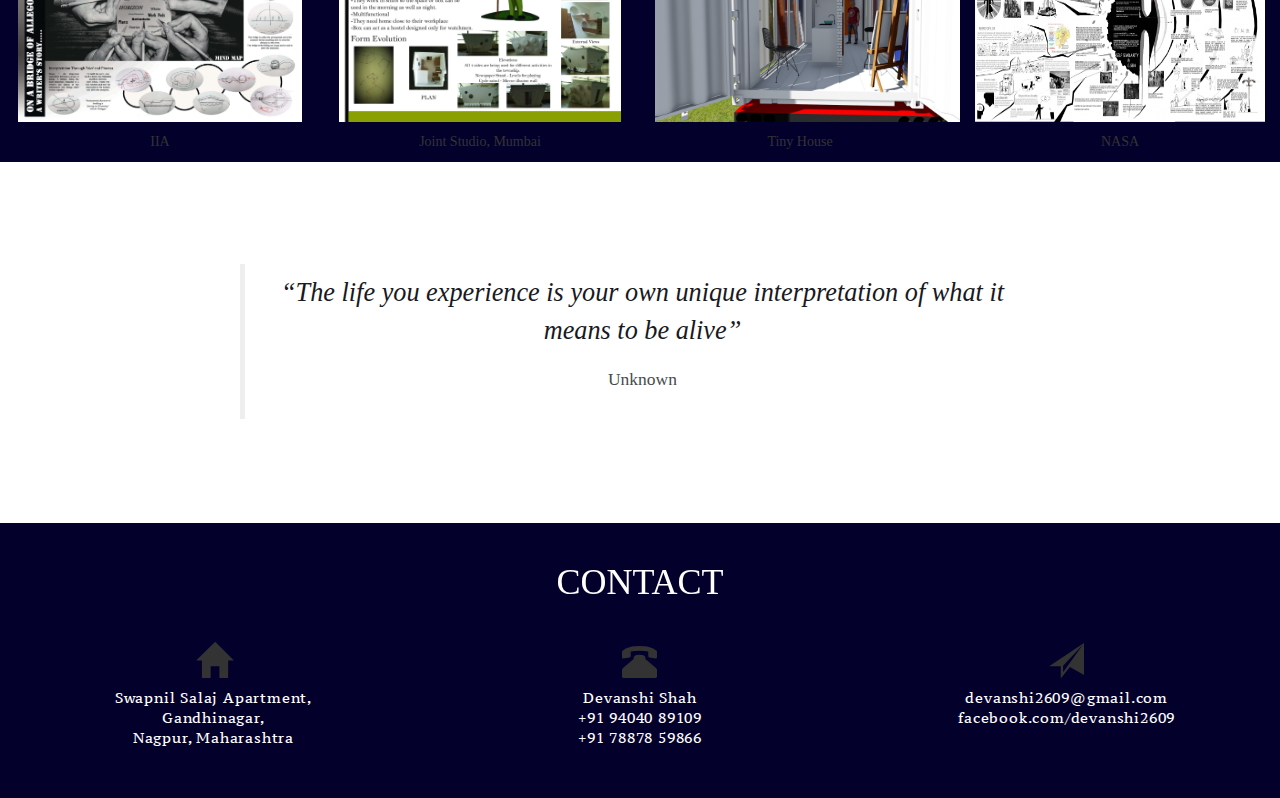
==== commit b733788c: "cv compressed, fb link added" ====
--- a/demo/index.html
+++ b/demo/index.html
@@ -151,35 +151,35 @@
 				<h2><span class="title-up">Destination 0</span><span class="title-down">Dream Home</span></h2>
 					<div id="myCarousel0" class="carousel slide" data-ride="carousel" data-interval="3000">
 					    <div class="carousel-inner">
+					      <div class="item">
+					        <img class="js-image" src="img/destination/dest0/1-thumb.jpg" alt="Los Angeles" style="width:100%;">
+					      </div>
+
+					      <div class="item">
+					        <img class="js-image" src="img/destination/dest0/2-thumb.jpg" alt="Chicago" style="width:100%;">
+					      </div>
+					    
+					      <div class="item">
+					        <img class="js-image" src="img/destination/dest0/3-thumb.jpg" alt="New york" style="width:100%;">
+					      </div>
+
+					      <div class="item">
+					        <img class="js-image" src="img/destination/dest0/4.jpg" alt="New york" style="width:100%;">
+					      </div>
+
+					      <div class="item">
+					        <img class="js-image" src="img/destination/dest0/5.jpg" alt="New york" style="width:100%;">
+					      </div>
+
+					      <div class="item">
+					        <img class="js-image" src="img/destination/dest0/6.jpg" alt="New york" style="width:100%;">
+					      </div>
+
+					      <div class="item">
+					        <img class="js-image" src="img/destination/dest0/7.jpg" alt="New york" style="width:100%;">
+					      </div>
+
 					      <div class="item active">
-					        <img class="js-image" src="img/destination/dest0/1-thumb.jpg" alt="Los Angeles" style="width:100%;">
-					      </div>
-
-					      <div class="item">
-					        <img class="js-image" src="img/destination/dest0/2-thumb.jpg" alt="Chicago" style="width:100%;">
-					      </div>
-					    
-					      <div class="item">
-					        <img class="js-image" src="img/destination/dest0/3-thumb.jpg" alt="New york" style="width:100%;">
-					      </div>
-
-					      <div class="item">
-					        <img class="js-image" src="img/destination/dest0/4.jpg" alt="New york" style="width:100%;">
-					      </div>
-
-					      <div class="item">
-					        <img class="js-image" src="img/destination/dest0/5.jpg" alt="New york" style="width:100%;">
-					      </div>
-
-					      <div class="item">
-					        <img class="js-image" src="img/destination/dest0/6.jpg" alt="New york" style="width:100%;">
-					      </div>
-
-					      <div class="item">
-					        <img class="js-image" src="img/destination/dest0/7.jpg" alt="New york" style="width:100%;">
-					      </div>
-
-					      <div class="item">
 					        <img class="js-image" src="img/destination/dest0/8.jpg" alt="New york" style="width:100%;">
 					      </div>
 					    </div>
@@ -532,7 +532,7 @@
 				<span class="glyphicon glyphicon-phone-alt"></span><p>Devanshi Shah <br> +91 94040 89109<br> +91 78878 59866</p>
 			</div>
 			<div class="col-md-4 indivCompetition">
-				<span class="glyphicon glyphicon-send"></span><p>contact@devanshishahfolio.me <br> devanshi2609@gmail.com<br> facebook.com/devanshi2609</p>
+				<span class="glyphicon glyphicon-send"></span><p> devanshi2609@gmail.com<br> <a href="http://facebook.com/devanshi2609" style="text-decoration: none; color: white;" target="_blank">facebook.com/devanshi2609</a><br>&nbsp;</p>
 			</div>
 			</div>
 		</section>
